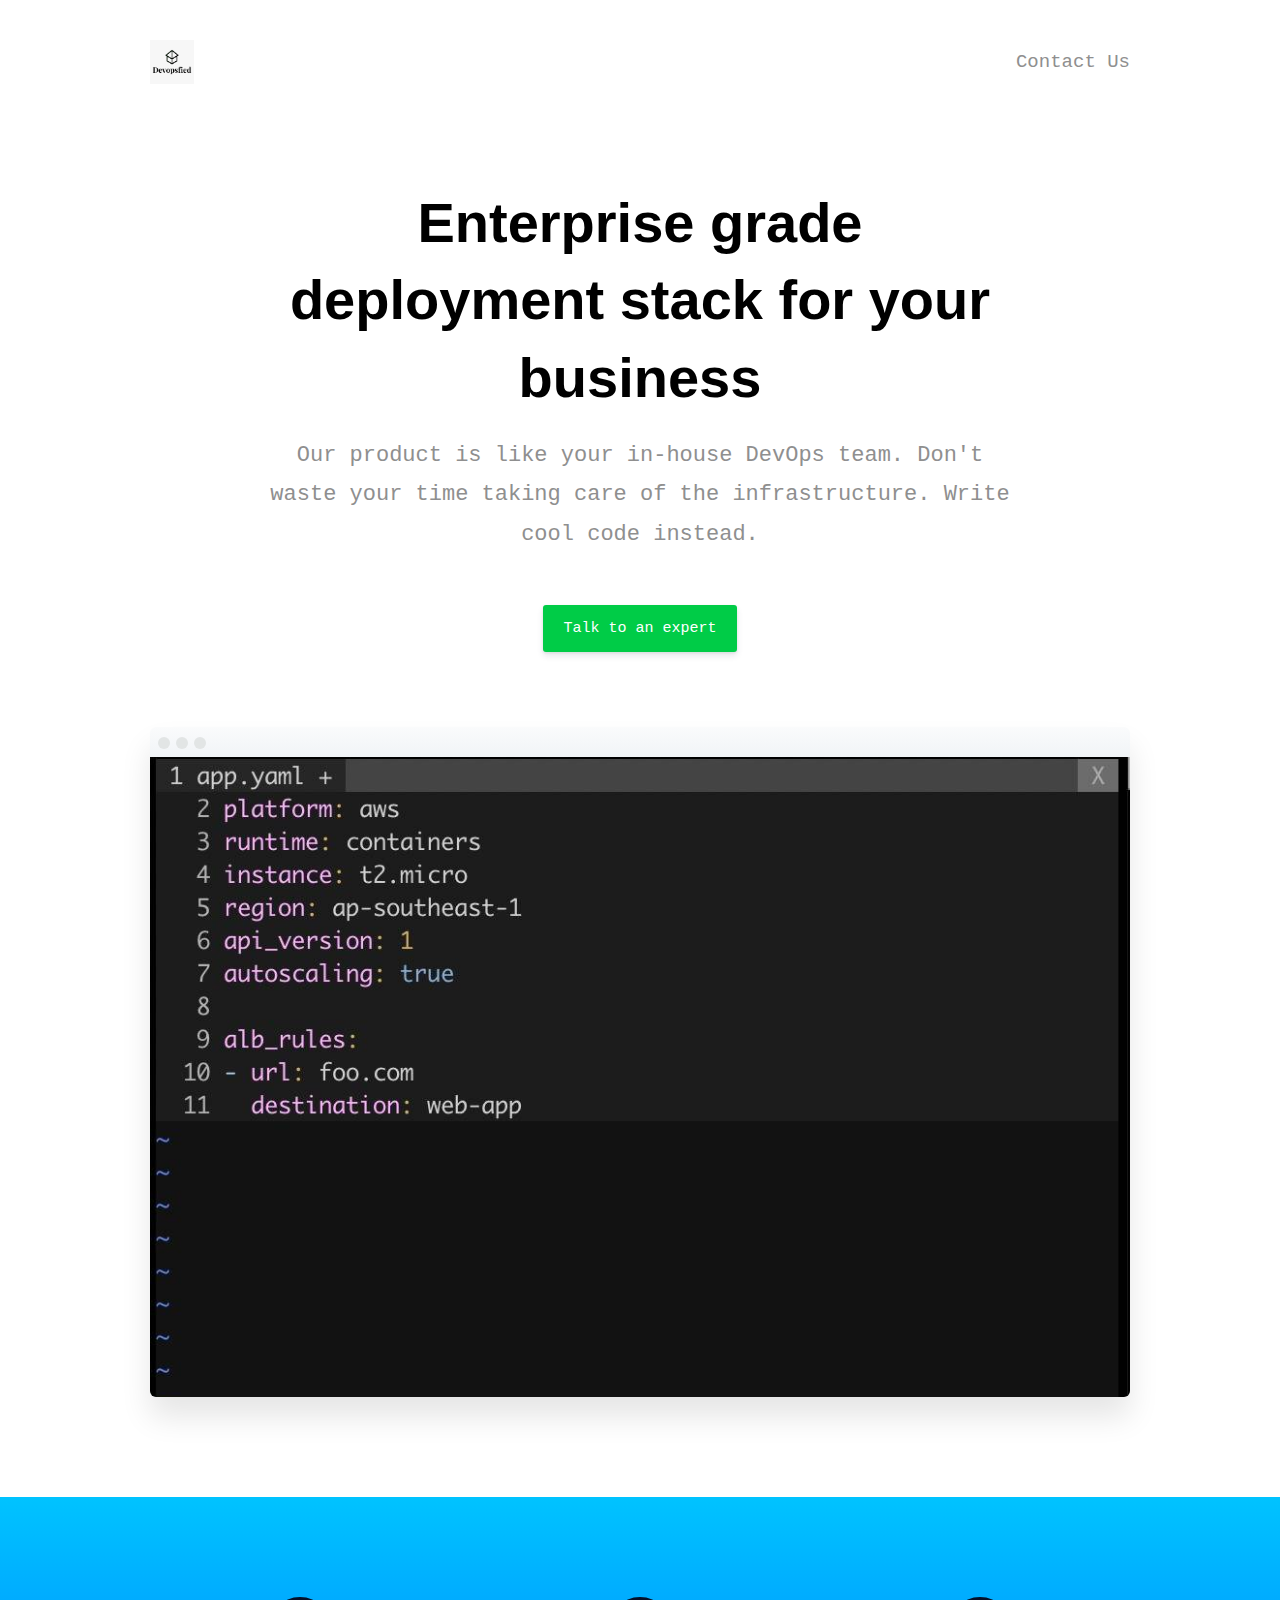
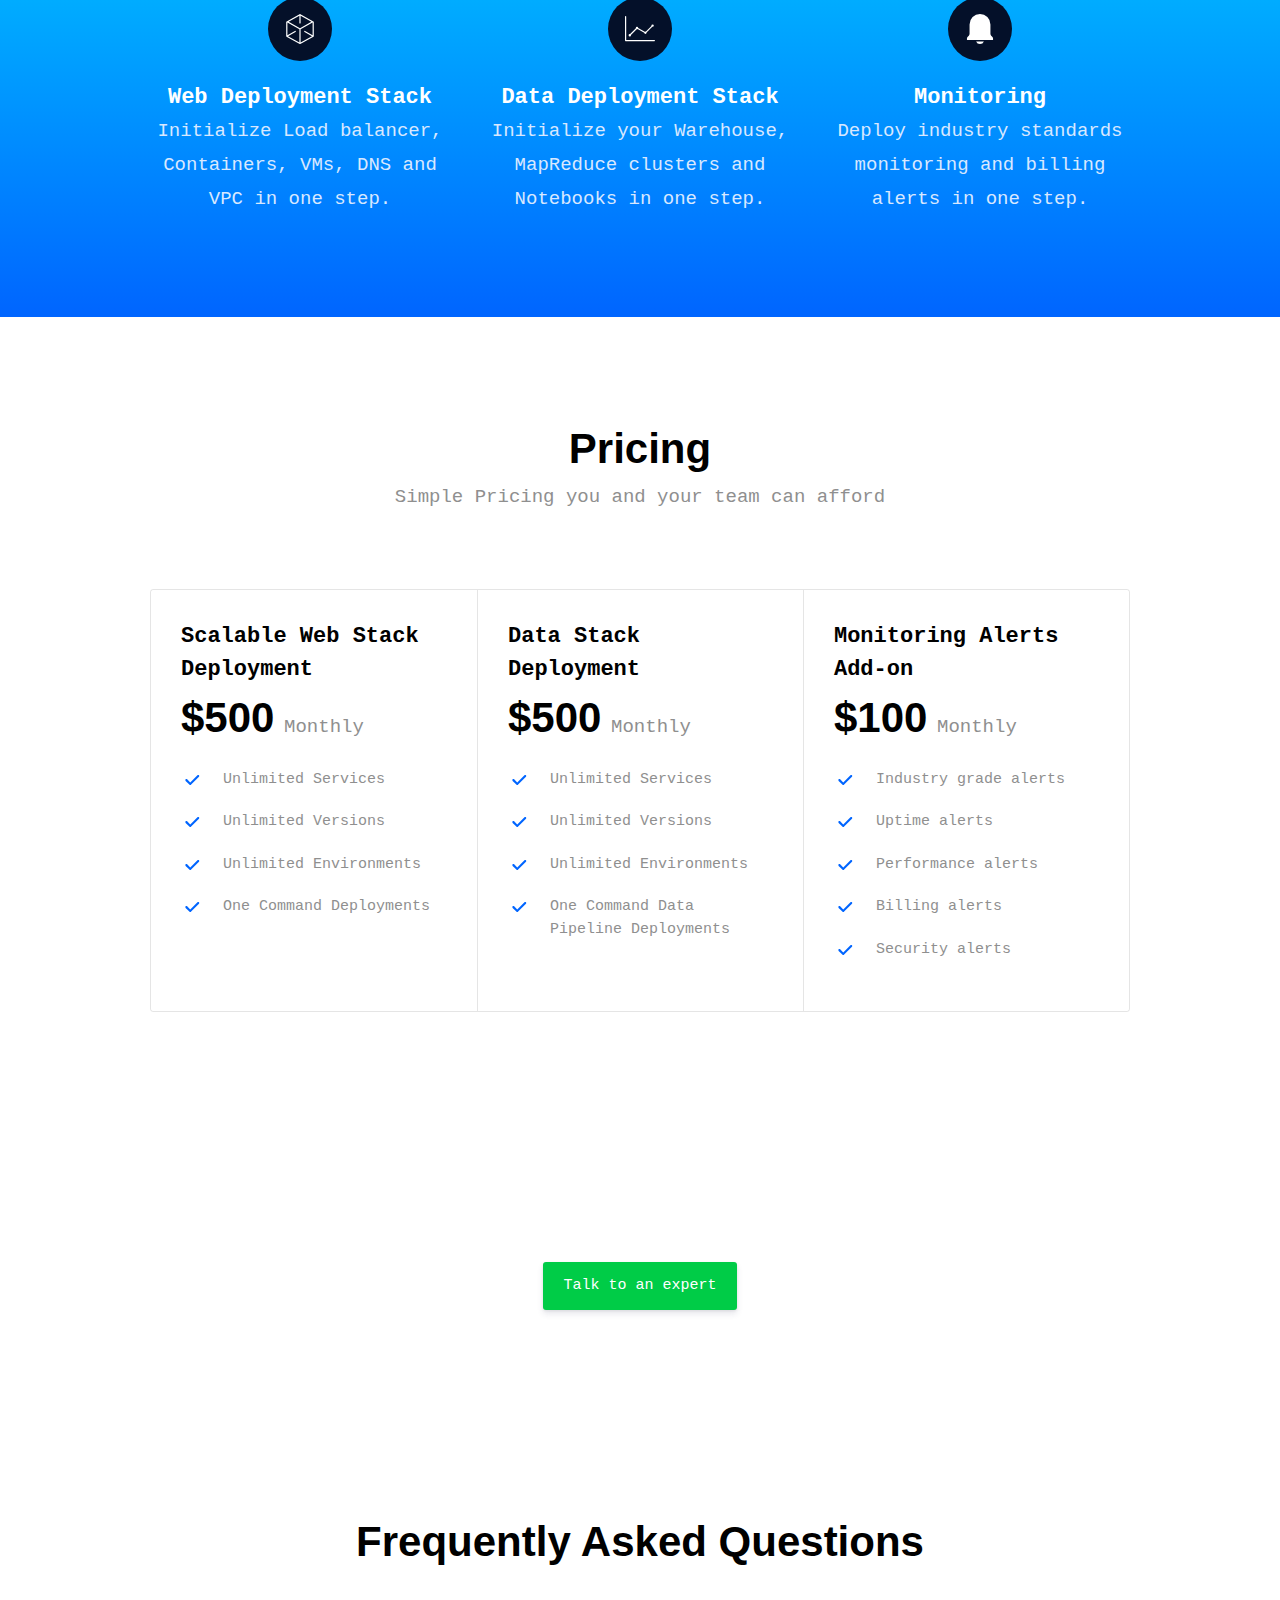
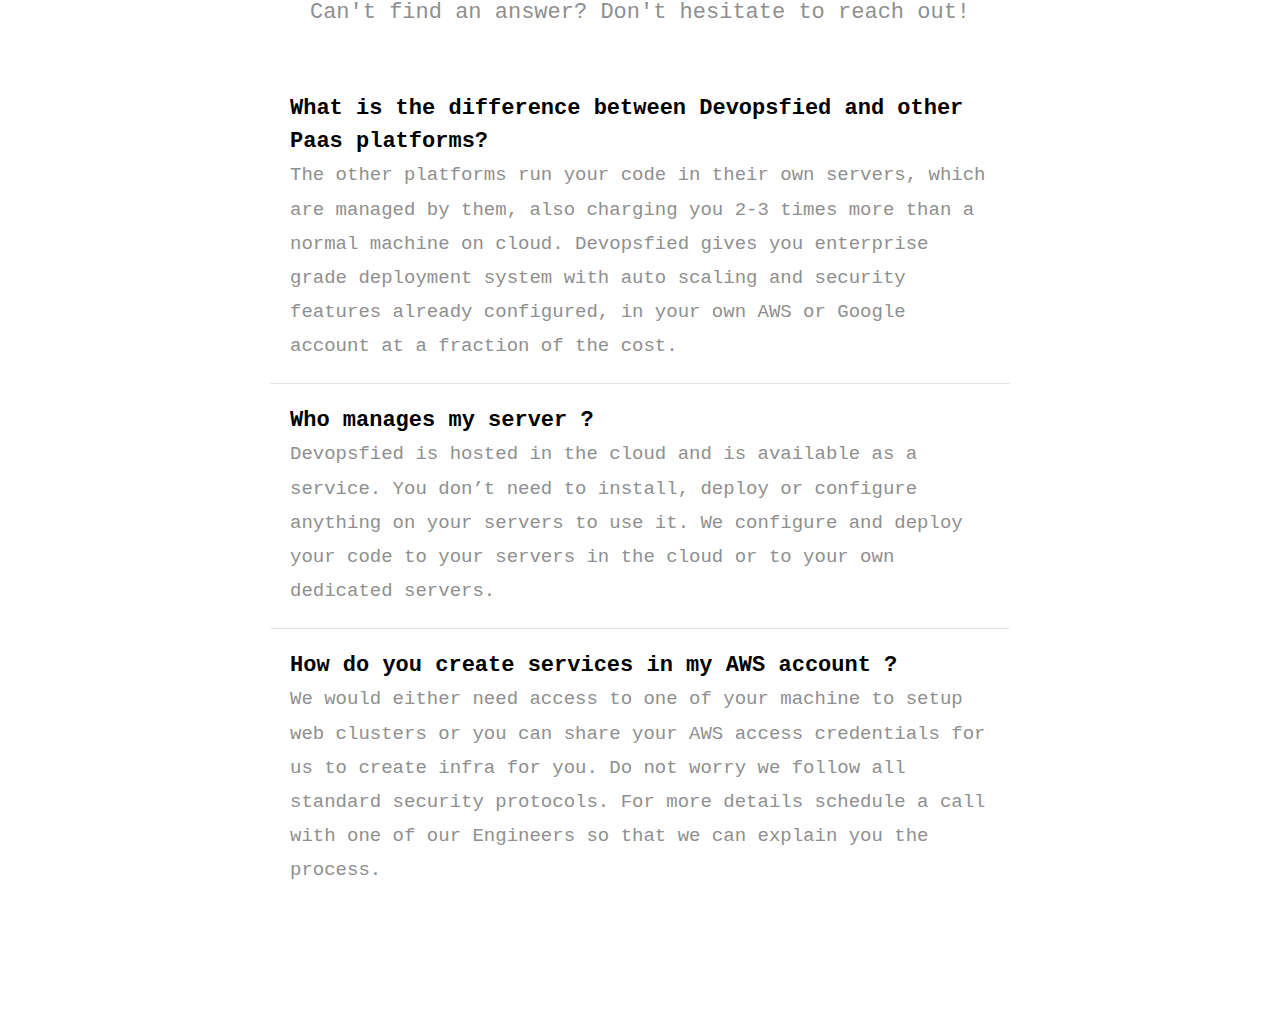
==== index.html @ 184dc643 "Change favicon and add ga" ====
<!DOCTYPE html>
<!-- saved from url=(0033)https://devopsfied.launchaco.com/ -->
<html><head>
  <script async src="https://www.googletagmanager.com/gtag/js?id=UA-168910702-1"></script>
  <script>
    window.dataLayer = window.dataLayer || [];
    function gtag(){dataLayer.push(arguments);}
    gtag('js', new Date());

    gtag('config', 'UA-168910702-1');
  </script>

    <meta http-equiv="Content-Type" content="text/html; charset=UTF-8">
    <title>Devopsfied</title>
    
    <meta name="viewport" content="width=device-width,initial-scale=1">
    <meta name="description" content="Enterprise grade deployment stack for your business">
    <meta property="og:image" content="">
    <link rel="shortcut icon" href="./Devopsfied_files/favicon.ico">
    <link href="./Devopsfied_files/css" rel="stylesheet">

    <link rel="stylesheet" href="./Devopsfied_files/AllTemplates.min.css">

    <style>
      .launchaco-promo {
        position: fixed;
        bottom: 20px;
        left: 20px;
        cursor: pointer;
        width: 0;
        height: 0;
        z-index: 999999;
      }

      .launchaco-promo__active {
        width: initial;
        height: initial;
      }

      .launchaco-promo-speechbubble {
        font-family: -apple-system, BlinkMacSystemFont, Roboto, "Open Sans", "Helvetica Neue", sans-serif;
        position: absolute;
        left: 50px;
        top: -11px;
        padding: 9px;
        color: white;
        border-radius: 3px;
        background: linear-gradient(#227ef7, #1290fc);
        font-size: 14px;
        font-weight: 600;
        width: 93px;
        box-sizing: border-box;
        opacity: 0;
        pointer-events: none;
        transition: opacity .15s ease-in-out;
      }

      .launchaco-promo__active:hover .launchaco-promo-speechbubble {
        opacity: 1;
      }

      .launchaco-promo svg {
        transition: all .3s ease-in-out;
        opacity: 0;
      }

      .launchaco-promo__active svg {
        opacity: 1;
      }

      .launchaco-promo-speechbubble:before {
        content: "";
        width: 10px;
        height: 10px;
        transform: rotate(45deg);
        left: -4px;
        bottom: 10px;
        border-radius: 3px;
        background: #1290fc;
        z-index: 2;
        position: absolute
      }

      .launchaco-promo__active .launchaco-promo-speechbubble__animate {
        animation: popinpopup 3s linear forwards 0.1s;
      }

      @keyframes popinpopup {
        0% {
          opacity: 0;
          transform: translate3d(0, 3px, 0)
        }

        7%,
        93% {
          opacity: 1;
          transform: translate3d(0, 0, 0)
        }

        100% {
          opacity: 0;
          transform: translate3d(0, -4px, 0)
        }
      }

      .launchaco-promo-animate:hover {
        opacity: 1 !important;
      }
    </style>


    <style>

    </style>
  </head>

  <body class="font-hacker" cz-shortcut-listen="true">
    <div class="blue-white">
      <!---->
      <header class="header">
        <div class="container-lrg">
          <div class="flex col-12 spread"><a class="logo launchaco-builder-hoverable logo"><img src="./Devopsfied_files/fc3183f0-4616-402c-bd71-ee96f2c0f4f8.png" alt="DevopsfiedCompany Logo"></a> <a href="https://devopsfied.typeform.com/to/fCP6W7" class="nav-link secondary-color mr0">Contact Us</a></div>
        </div>
      </header>
      <section class="section">
        <div class="container mb40">
          <div class="col-12 text-center">
            <h1 class="heading-lrg primary-color launchaco-builder-hoverable">Enterprise grade deployment stack for your business</h1>
            <h2 class="subheading secondary-color mt20 launchaco-builder-hoverable">Our product is like your in-house DevOps team. Don't waste your time taking care of the infrastructure. Write cool code instead.</h2>
            <div class="mt40"><a href="https://devopsfied.typeform.com/to/fCP6W7" target="_blank" class="button mobile-text-center mt10 launchaco-builder-hoverable mobile-text-center accent-bg primary-color"> <span> Talk to an expert </span></a></div>
          </div>
        </div>
        <div class="container-lrg">
          <div class="col-12">
            <div class="browser mt75 launchaco-builder-hoverable">
              <div class="mask"><img src="./Devopsfied_files/42d794f3-59f7-48b7-80f6-04bae253d105.png" alt="Screenshot of App in Browser" class="mask-img"></div>
            </div>
          </div>
        </div>
      </section>
    </div>
    <section id="feature-1" class="section blue-gradient" sitemeta="[object Object]" activepage="Landing">
      <div class="container-lrg flex">
        <div class="col-4 text-center flex flex-column center-horizontal"><i class="icon mobile-center-icon secondary-bg launchaco-builder-hoverable"><svg class="svg-fill" xmlns="http://www.w3.org/2000/svg" viewBox="0 0 25 25">
              <path d="M12.5 0L1 6.5v12a.5.5 0 0 0 .26.439l11 6a.5.5 0 0 0 .48 0l11-6A.5.5 0 0 0 24 18.5v-12zM12 23.658L2.526 18.49l6.222-3.556a.5.5 0 1 0-.496-.868L2 17.638V7.065l10 5.652zm.5-11.807L3.032 6.5 12 1.431V7.5a.5.5 0 0 0 1 0V1.431L21.968 6.5zM23 17.638l-6.252-3.572a.5.5 0 0 0-.496.868l6.223 3.556L13 23.658v-10.94l10-5.653z"></path>
            </svg></i>
          <h3 class="bold primary-color launchaco-builder-hoverable">Web Deployment Stack</h3>
          <p class="paragraph secondary-color launchaco-builder-hoverable">Initialize Load balancer, Containers, VMs, DNS and VPC in one step.</p>
        </div>
        <div class="col-4 text-center flex flex-column center-horizontal"><i class="icon mobile-center-icon secondary-bg launchaco-builder-hoverable"><svg class="svg-fill" viewBox="0 0 25 21" xmlns="http://www.w3.org/2000/svg">
              <path d="M25 20.5a.5.5 0 0 1-.5.5H.5a.5.5 0 0 1-.5-.5V.5a.5.5 0 1 1 1 0V20h23.5a.5.5 0 0 1 .5.5zM4 17a1 1 0 0 0 1-1 .963.963 0 0 0-.05-.244l4.807-4.805a.786.786 0 0 0 .731-.097l5.513 3.15A1 1 0 0 0 18 14a.961.961 0 0 0-.05-.243l4.806-4.806c.079.027.161.043.244.049a1 1 0 1 0-1-1 .963.963 0 0 0 .05.244l-4.807 4.805a.786.786 0 0 0-.731.097l-5.513-3.15A1 1 0 0 0 9 10a.961.961 0 0 0 .05.243L4.243 15.05A.958.958 0 0 0 4 15a1 1 0 0 0 0 2z"></path>
            </svg></i>
          <h3 class="bold primary-color launchaco-builder-hoverable">Data Deployment Stack</h3>
          <p class="paragraph secondary-color launchaco-builder-hoverable">Initialize your Warehouse, MapReduce clusters and Notebooks in one step.</p>
        </div>
        <div class="col-4 text-center flex flex-column center-horizontal"><i class="icon mobile-center-icon secondary-bg launchaco-builder-hoverable"><svg class="svg-fill" viewBox="0 0 20 23" xmlns="http://www.w3.org/2000/svg">
              <path d="M7 21h6a3.25 3.25 0 0 1-6 0zm12.56-3.44l-.974-.974A2 2 0 0 1 18 15.17V8A8 8 0 1 0 2 8v7.171a2 2 0 0 1-.586 1.415l-.975.975A1.5 1.5 0 0 0 0 18.62V20h20v-1.379a1.5 1.5 0 0 0-.44-1.06z"></path>
            </svg></i>
          <h3 class="bold primary-color launchaco-builder-hoverable">Monitoring</h3>
          <p class="paragraph secondary-color launchaco-builder-hoverable">Deploy industry standards monitoring and billing alerts in one step.</p>
        </div>
      </div>
      <!---->
    </section>
    <section id="pricing-2" class="section blue-white" sitemeta="[object Object]" activepage="Landing">
      <div class="container mb75 text-center">
        <div class="col-12">
          <h4 class="heading primary-color launchaco-builder-hoverable">Pricing</h4>
          <p class="paragraph secondary-color launchaco-builder-hoverable">Simple Pricing you and your team can afford</p>
        </div>
      </div>
      <div class="container-lrg">
        <div class="col-12">
          <div class="card flex mobile-flex-wrap">
            <div class="col-4 pad30 flex flex-column spread launchaco-builder-hoverable">
              <div class="mb20">
                <h4 class="bold primary-color">Scalable Web Stack Deployment</h4> <b class="heading primary-color">$500</b> <span class="paragraph secondary-color">Monthly</span>
                <ul class="mt20">
                  <li class="flex mb20"><svg width="22px" height="22px" viewBox="0 0 22 22" version="1.1" xmlns="http://www.w3.org/2000/svg" xmlns:xlink="http://www.w3.org/1999/xlink" class="svg-fill noshrink mr20">
                      <g transform="translate(4.000000, 5.000000)">
                        <path d="M5.24961475,8.39956394 L2.16512063,5.35475362 C1.74038521,4.93548271 1.05017933,4.9352057 0.624646383,5.35526395 C0.199019838,5.77541456 0.198881924,6.45614266 0.624129379,6.8759191 L4.35212111,10.555948 C4.38658274,10.6034965 4.42544251,10.6488955 4.46870038,10.6915969 C4.70907746,10.9288814 5.03375662,11.0320952 5.3475228,11.0013023 C5.59592563,10.9812599 5.83876209,10.8774981 6.02880771,10.6898975 C6.06831079,10.6509027 6.10414872,10.6096632 6.13632157,10.5665961 L13.9850992,2.81879759 C14.4107939,2.39857976 14.410861,1.71746456 13.985328,1.29740632 C13.5597015,0.8772557 12.8697673,0.877449143 12.444108,1.29763217 L5.24961475,8.39956394 Z"></path>
                      </g>
                    </svg> <span class="span secondary-color">Unlimited Services</span></li>
                  <li class="flex mb20"><svg width="22px" height="22px" viewBox="0 0 22 22" version="1.1" xmlns="http://www.w3.org/2000/svg" xmlns:xlink="http://www.w3.org/1999/xlink" class="svg-fill noshrink mr20">
                      <g transform="translate(4.000000, 5.000000)">
                        <path d="M5.24961475,8.39956394 L2.16512063,5.35475362 C1.74038521,4.93548271 1.05017933,4.9352057 0.624646383,5.35526395 C0.199019838,5.77541456 0.198881924,6.45614266 0.624129379,6.8759191 L4.35212111,10.555948 C4.38658274,10.6034965 4.42544251,10.6488955 4.46870038,10.6915969 C4.70907746,10.9288814 5.03375662,11.0320952 5.3475228,11.0013023 C5.59592563,10.9812599 5.83876209,10.8774981 6.02880771,10.6898975 C6.06831079,10.6509027 6.10414872,10.6096632 6.13632157,10.5665961 L13.9850992,2.81879759 C14.4107939,2.39857976 14.410861,1.71746456 13.985328,1.29740632 C13.5597015,0.8772557 12.8697673,0.877449143 12.444108,1.29763217 L5.24961475,8.39956394 Z"></path>
                      </g>
                    </svg> <span class="span secondary-color">Unlimited Versions</span></li>
                  <li class="flex mb20"><svg width="22px" height="22px" viewBox="0 0 22 22" version="1.1" xmlns="http://www.w3.org/2000/svg" xmlns:xlink="http://www.w3.org/1999/xlink" class="svg-fill noshrink mr20">
                      <g transform="translate(4.000000, 5.000000)">
                        <path d="M5.24961475,8.39956394 L2.16512063,5.35475362 C1.74038521,4.93548271 1.05017933,4.9352057 0.624646383,5.35526395 C0.199019838,5.77541456 0.198881924,6.45614266 0.624129379,6.8759191 L4.35212111,10.555948 C4.38658274,10.6034965 4.42544251,10.6488955 4.46870038,10.6915969 C4.70907746,10.9288814 5.03375662,11.0320952 5.3475228,11.0013023 C5.59592563,10.9812599 5.83876209,10.8774981 6.02880771,10.6898975 C6.06831079,10.6509027 6.10414872,10.6096632 6.13632157,10.5665961 L13.9850992,2.81879759 C14.4107939,2.39857976 14.410861,1.71746456 13.985328,1.29740632 C13.5597015,0.8772557 12.8697673,0.877449143 12.444108,1.29763217 L5.24961475,8.39956394 Z"></path>
                      </g>
                    </svg> <span class="span secondary-color">Unlimited Environments</span></li>
                  <li class="flex mb20"><svg width="22px" height="22px" viewBox="0 0 22 22" version="1.1" xmlns="http://www.w3.org/2000/svg" xmlns:xlink="http://www.w3.org/1999/xlink" class="svg-fill noshrink mr20">
                      <g transform="translate(4.000000, 5.000000)">
                        <path d="M5.24961475,8.39956394 L2.16512063,5.35475362 C1.74038521,4.93548271 1.05017933,4.9352057 0.624646383,5.35526395 C0.199019838,5.77541456 0.198881924,6.45614266 0.624129379,6.8759191 L4.35212111,10.555948 C4.38658274,10.6034965 4.42544251,10.6488955 4.46870038,10.6915969 C4.70907746,10.9288814 5.03375662,11.0320952 5.3475228,11.0013023 C5.59592563,10.9812599 5.83876209,10.8774981 6.02880771,10.6898975 C6.06831079,10.6509027 6.10414872,10.6096632 6.13632157,10.5665961 L13.9850992,2.81879759 C14.4107939,2.39857976 14.410861,1.71746456 13.985328,1.29740632 C13.5597015,0.8772557 12.8697673,0.877449143 12.444108,1.29763217 L5.24961475,8.39956394 Z"></path>
                      </g>
                    </svg> <span class="span secondary-color">One Command Deployments</span></li>
                </ul>
              </div>
              <!---->
            </div>
            <div class="col-4 pad30 flex flex-column spread launchaco-builder-hoverable">
              <div class="mb20">
                <h4 class="bold primary-color">Data Stack Deployment</h4> <b class="heading primary-color">$500</b> <span class="paragraph secondary-color">Monthly</span>
                <ul class="mt20">
                  <li class="flex mb20"><svg width="22px" height="22px" viewBox="0 0 22 22" version="1.1" xmlns="http://www.w3.org/2000/svg" xmlns:xlink="http://www.w3.org/1999/xlink" class="svg-fill noshrink mr20">
                      <g transform="translate(4.000000, 5.000000)">
                        <path d="M5.24961475,8.39956394 L2.16512063,5.35475362 C1.74038521,4.93548271 1.05017933,4.9352057 0.624646383,5.35526395 C0.199019838,5.77541456 0.198881924,6.45614266 0.624129379,6.8759191 L4.35212111,10.555948 C4.38658274,10.6034965 4.42544251,10.6488955 4.46870038,10.6915969 C4.70907746,10.9288814 5.03375662,11.0320952 5.3475228,11.0013023 C5.59592563,10.9812599 5.83876209,10.8774981 6.02880771,10.6898975 C6.06831079,10.6509027 6.10414872,10.6096632 6.13632157,10.5665961 L13.9850992,2.81879759 C14.4107939,2.39857976 14.410861,1.71746456 13.985328,1.29740632 C13.5597015,0.8772557 12.8697673,0.877449143 12.444108,1.29763217 L5.24961475,8.39956394 Z"></path>
                      </g>
                    </svg> <span class="span secondary-color">Unlimited Services</span></li>
                  <li class="flex mb20"><svg width="22px" height="22px" viewBox="0 0 22 22" version="1.1" xmlns="http://www.w3.org/2000/svg" xmlns:xlink="http://www.w3.org/1999/xlink" class="svg-fill noshrink mr20">
                      <g transform="translate(4.000000, 5.000000)">
                        <path d="M5.24961475,8.39956394 L2.16512063,5.35475362 C1.74038521,4.93548271 1.05017933,4.9352057 0.624646383,5.35526395 C0.199019838,5.77541456 0.198881924,6.45614266 0.624129379,6.8759191 L4.35212111,10.555948 C4.38658274,10.6034965 4.42544251,10.6488955 4.46870038,10.6915969 C4.70907746,10.9288814 5.03375662,11.0320952 5.3475228,11.0013023 C5.59592563,10.9812599 5.83876209,10.8774981 6.02880771,10.6898975 C6.06831079,10.6509027 6.10414872,10.6096632 6.13632157,10.5665961 L13.9850992,2.81879759 C14.4107939,2.39857976 14.410861,1.71746456 13.985328,1.29740632 C13.5597015,0.8772557 12.8697673,0.877449143 12.444108,1.29763217 L5.24961475,8.39956394 Z"></path>
                      </g>
                    </svg> <span class="span secondary-color">Unlimited Versions</span></li>
                  <li class="flex mb20"><svg width="22px" height="22px" viewBox="0 0 22 22" version="1.1" xmlns="http://www.w3.org/2000/svg" xmlns:xlink="http://www.w3.org/1999/xlink" class="svg-fill noshrink mr20">
                      <g transform="translate(4.000000, 5.000000)">
                        <path d="M5.24961475,8.39956394 L2.16512063,5.35475362 C1.74038521,4.93548271 1.05017933,4.9352057 0.624646383,5.35526395 C0.199019838,5.77541456 0.198881924,6.45614266 0.624129379,6.8759191 L4.35212111,10.555948 C4.38658274,10.6034965 4.42544251,10.6488955 4.46870038,10.6915969 C4.70907746,10.9288814 5.03375662,11.0320952 5.3475228,11.0013023 C5.59592563,10.9812599 5.83876209,10.8774981 6.02880771,10.6898975 C6.06831079,10.6509027 6.10414872,10.6096632 6.13632157,10.5665961 L13.9850992,2.81879759 C14.4107939,2.39857976 14.410861,1.71746456 13.985328,1.29740632 C13.5597015,0.8772557 12.8697673,0.877449143 12.444108,1.29763217 L5.24961475,8.39956394 Z"></path>
                      </g>
                    </svg> <span class="span secondary-color">Unlimited Environments</span></li>
                  <li class="flex mb20"><svg width="22px" height="22px" viewBox="0 0 22 22" version="1.1" xmlns="http://www.w3.org/2000/svg" xmlns:xlink="http://www.w3.org/1999/xlink" class="svg-fill noshrink mr20">
                      <g transform="translate(4.000000, 5.000000)">
                        <path d="M5.24961475,8.39956394 L2.16512063,5.35475362 C1.74038521,4.93548271 1.05017933,4.9352057 0.624646383,5.35526395 C0.199019838,5.77541456 0.198881924,6.45614266 0.624129379,6.8759191 L4.35212111,10.555948 C4.38658274,10.6034965 4.42544251,10.6488955 4.46870038,10.6915969 C4.70907746,10.9288814 5.03375662,11.0320952 5.3475228,11.0013023 C5.59592563,10.9812599 5.83876209,10.8774981 6.02880771,10.6898975 C6.06831079,10.6509027 6.10414872,10.6096632 6.13632157,10.5665961 L13.9850992,2.81879759 C14.4107939,2.39857976 14.410861,1.71746456 13.985328,1.29740632 C13.5597015,0.8772557 12.8697673,0.877449143 12.444108,1.29763217 L5.24961475,8.39956394 Z"></path>
                      </g>
                    </svg> <span class="span secondary-color">One Command Data Pipeline Deployments</span></li>
                </ul>
              </div>
              <!---->
            </div>
            <div class="col-4 pad30 flex flex-column spread launchaco-builder-hoverable">
              <div class="mb20">
                <h4 class="bold primary-color">Monitoring Alerts Add-on</h4> <b class="heading primary-color">$100</b> <span class="paragraph secondary-color">Monthly</span>
                <ul class="mt20">
                  <li class="flex mb20"><svg width="22px" height="22px" viewBox="0 0 22 22" version="1.1" xmlns="http://www.w3.org/2000/svg" xmlns:xlink="http://www.w3.org/1999/xlink" class="svg-fill noshrink mr20">
                      <g transform="translate(4.000000, 5.000000)">
                        <path d="M5.24961475,8.39956394 L2.16512063,5.35475362 C1.74038521,4.93548271 1.05017933,4.9352057 0.624646383,5.35526395 C0.199019838,5.77541456 0.198881924,6.45614266 0.624129379,6.8759191 L4.35212111,10.555948 C4.38658274,10.6034965 4.42544251,10.6488955 4.46870038,10.6915969 C4.70907746,10.9288814 5.03375662,11.0320952 5.3475228,11.0013023 C5.59592563,10.9812599 5.83876209,10.8774981 6.02880771,10.6898975 C6.06831079,10.6509027 6.10414872,10.6096632 6.13632157,10.5665961 L13.9850992,2.81879759 C14.4107939,2.39857976 14.410861,1.71746456 13.985328,1.29740632 C13.5597015,0.8772557 12.8697673,0.877449143 12.444108,1.29763217 L5.24961475,8.39956394 Z"></path>
                      </g>
                    </svg> <span class="span secondary-color">Industry grade alerts</span></li>
                  <li class="flex mb20"><svg width="22px" height="22px" viewBox="0 0 22 22" version="1.1" xmlns="http://www.w3.org/2000/svg" xmlns:xlink="http://www.w3.org/1999/xlink" class="svg-fill noshrink mr20">
                      <g transform="translate(4.000000, 5.000000)">
                        <path d="M5.24961475,8.39956394 L2.16512063,5.35475362 C1.74038521,4.93548271 1.05017933,4.9352057 0.624646383,5.35526395 C0.199019838,5.77541456 0.198881924,6.45614266 0.624129379,6.8759191 L4.35212111,10.555948 C4.38658274,10.6034965 4.42544251,10.6488955 4.46870038,10.6915969 C4.70907746,10.9288814 5.03375662,11.0320952 5.3475228,11.0013023 C5.59592563,10.9812599 5.83876209,10.8774981 6.02880771,10.6898975 C6.06831079,10.6509027 6.10414872,10.6096632 6.13632157,10.5665961 L13.9850992,2.81879759 C14.4107939,2.39857976 14.410861,1.71746456 13.985328,1.29740632 C13.5597015,0.8772557 12.8697673,0.877449143 12.444108,1.29763217 L5.24961475,8.39956394 Z"></path>
                      </g>
                    </svg> <span class="span secondary-color">Uptime alerts</span></li>
                  <li class="flex mb20"><svg width="22px" height="22px" viewBox="0 0 22 22" version="1.1" xmlns="http://www.w3.org/2000/svg" xmlns:xlink="http://www.w3.org/1999/xlink" class="svg-fill noshrink mr20">
                      <g transform="translate(4.000000, 5.000000)">
                        <path d="M5.24961475,8.39956394 L2.16512063,5.35475362 C1.74038521,4.93548271 1.05017933,4.9352057 0.624646383,5.35526395 C0.199019838,5.77541456 0.198881924,6.45614266 0.624129379,6.8759191 L4.35212111,10.555948 C4.38658274,10.6034965 4.42544251,10.6488955 4.46870038,10.6915969 C4.70907746,10.9288814 5.03375662,11.0320952 5.3475228,11.0013023 C5.59592563,10.9812599 5.83876209,10.8774981 6.02880771,10.6898975 C6.06831079,10.6509027 6.10414872,10.6096632 6.13632157,10.5665961 L13.9850992,2.81879759 C14.4107939,2.39857976 14.410861,1.71746456 13.985328,1.29740632 C13.5597015,0.8772557 12.8697673,0.877449143 12.444108,1.29763217 L5.24961475,8.39956394 Z"></path>
                      </g>
                    </svg> <span class="span secondary-color">Performance alerts</span></li>
                  <li class="flex mb20"><svg width="22px" height="22px" viewBox="0 0 22 22" version="1.1" xmlns="http://www.w3.org/2000/svg" xmlns:xlink="http://www.w3.org/1999/xlink" class="svg-fill noshrink mr20">
                      <g transform="translate(4.000000, 5.000000)">
                        <path d="M5.24961475,8.39956394 L2.16512063,5.35475362 C1.74038521,4.93548271 1.05017933,4.9352057 0.624646383,5.35526395 C0.199019838,5.77541456 0.198881924,6.45614266 0.624129379,6.8759191 L4.35212111,10.555948 C4.38658274,10.6034965 4.42544251,10.6488955 4.46870038,10.6915969 C4.70907746,10.9288814 5.03375662,11.0320952 5.3475228,11.0013023 C5.59592563,10.9812599 5.83876209,10.8774981 6.02880771,10.6898975 C6.06831079,10.6509027 6.10414872,10.6096632 6.13632157,10.5665961 L13.9850992,2.81879759 C14.4107939,2.39857976 14.410861,1.71746456 13.985328,1.29740632 C13.5597015,0.8772557 12.8697673,0.877449143 12.444108,1.29763217 L5.24961475,8.39956394 Z"></path>
                      </g>
                    </svg> <span class="span secondary-color">Billing alerts</span></li>
                  <li class="flex mb20"><svg width="22px" height="22px" viewBox="0 0 22 22" version="1.1" xmlns="http://www.w3.org/2000/svg" xmlns:xlink="http://www.w3.org/1999/xlink" class="svg-fill noshrink mr20">
                      <g transform="translate(4.000000, 5.000000)">
                        <path d="M5.24961475,8.39956394 L2.16512063,5.35475362 C1.74038521,4.93548271 1.05017933,4.9352057 0.624646383,5.35526395 C0.199019838,5.77541456 0.198881924,6.45614266 0.624129379,6.8759191 L4.35212111,10.555948 C4.38658274,10.6034965 4.42544251,10.6488955 4.46870038,10.6915969 C4.70907746,10.9288814 5.03375662,11.0320952 5.3475228,11.0013023 C5.59592563,10.9812599 5.83876209,10.8774981 6.02880771,10.6898975 C6.06831079,10.6509027 6.10414872,10.6096632 6.13632157,10.5665961 L13.9850992,2.81879759 C14.4107939,2.39857976 14.410861,1.71746456 13.985328,1.29740632 C13.5597015,0.8772557 12.8697673,0.877449143 12.444108,1.29763217 L5.24961475,8.39956394 Z"></path>
                      </g>
                    </svg> <span class="span secondary-color">Security alerts</span></li>
                </ul>
              </div>
              <!---->
            </div>
          </div>
        </div>
      </div>
    </section>
    <section id="cta-3" class="section blue-white" sitemeta="[object Object]" activepage="Landing">
      <!---->
      <div class="container text-center">
        <div class="col-12">
          <h4 class="heading-lrg primary-color launchaco-builder-hoverable"></h4>
          <div class="mt40"><a href="https://devopsfied.typeform.com/to/fCP6W7" target="_blank" class="button mobile-text-center mt10 launchaco-builder-hoverable mobile-text-center accent-bg primary-color"> <span> Talk to an expert </span></a></div>
        </div>
      </div>
    </section>
    <section id="faq-4" class="section blue-white" sitemeta="[object Object]" activepage="Landing">
      <div class="container">
        <div class="col-12 text-center">
          <h3 class="heading primary-color launchaco-builder-hoverable">
            Frequently Asked Questions
          </h3>
          <p class="subheading secondary-color mt20 launchaco-builder-hoverable">Can't find an answer? Don't hesitate to reach out!</p>
        </div>
      </div>
      <div class="container">
        <div class="col-12 mt40">
          <div class="faq pad20"><b class="bold primary-color launchaco-builder-hoverable">
              What is the difference between Devopsfied and other Paas platforms?
            </b>
            <p class="paragraph secondary-color launchaco-builder-hoverable">
              The other platforms run your code in their own servers, which are managed by them, also charging you 2-3 times more than a normal machine on cloud. Devopsfied gives you enterprise grade deployment system with auto scaling and security features already configured, in your own AWS or Google account at a fraction of the cost.
            </p>
          </div>
          <div class="faq pad20"><b class="bold primary-color launchaco-builder-hoverable">
              Who manages my server ?
            </b>
            <p class="paragraph secondary-color launchaco-builder-hoverable">
              Devopsfied is hosted in the cloud and is available as a service. You don’t need to install, deploy or configure anything on your servers to use it. We configure and deploy your code to your servers in the cloud or to your own dedicated servers.
            </p>
          </div>
          <div class="faq pad20"><b class="bold primary-color launchaco-builder-hoverable">
              How do you create services in my AWS account ?
            </b>
            <p class="paragraph secondary-color launchaco-builder-hoverable">
              We would either need access to one of your machine to setup web clusters or you can share your AWS access credentials for us to create infra for you. Do not worry we follow all standard security protocols. For more details schedule a call with one of our Engineers so that we can explain you the process.
            </p>
          </div>
        </div>
      </div>
    </section>

  

  <script>
    window.onscroll = function()
    {
      showAd()
    }

    function showAd()
    {
      var scrollBarPosition = window.pageYOffset | document.body.scrollTop;

      // At specifiv position do what you want
      if (scrollBarPosition > 300)
      {
        document.getElementById("visual-dreamer").className = "launchaco-promo launchaco-promo__active";
        window.onscroll = function() {};
      }
    }
  </script>

</body></html>
---- Devopsfied_files/AllTemplates.min.css ----
.font-elegant *{font-family:Montserrat,sans-serif}.font-elegant .bold,.font-elegant .heading,.font-elegant .heading-lrg,.font-elegant .heading-sml{font-family:Spectral,serif}.font-friendly *{font-family:Montserrat,sans-serif}.font-hacker *{font-family:'Roboto Mono',monospace}.font-hacker .heading,.font-hacker .heading-lrg,.font-hacker .heading-sml{font-family:Roboto,sans-serif}.font-modern *{font-family:Poppins,sans-serif}.font-modern .heading,.font-modern .heading-lrg,.font-modern .heading-sml{font-weight:300}.font-neutral *{font-family:-apple-system,BlinkMacSystemFont,"Segoe UI",Roboto,Helvetica,Arial,sans-serif,"Apple Color Emoji","Segoe UI Emoji","Segoe UI Symbol"}.font-serious *{font-family:Montserrat,sans-serif}.font-serious .bold,.font-serious .heading,.font-serious .heading-lrg,.font-serious .heading-sml{font-family:Eczar,serif}*,:after,:before{margin:0;padding:0;box-sizing:border-box;font-smoothing:antialiased;-webkit-font-smoothing:antialiased;text-rendering:optimizeLegibility}.header{padding-top:40px}.logo{font-size:calc(120% + 1vw);line-height:44px;font-weight:700}.nav-link{font-size:19px;line-height:44px;text-decoration:none;color:inherit;display:inline-block;margin:0 15px}.logo img{height:44px;display:inherit}.heading{font-size:42px;line-height:1.5}.heading-sml{font-size:36px;line-height:1.38;font-weight:700}.heading-lrg{font-size:56px;line-height:1.38}.subheading{font-size:22px;line-height:1.8;font-weight:400}.paragraph{font-size:19px;line-height:1.8;font-weight:400}a{color:inherit;text-decoration:none}.span{font-size:15px;line-height:1.5}.bold{font-size:22px;line-height:1.5}.text-center{text-align:center}img{max-width:100%}.col-1,.col-10,.col-11,.col-12,.col-2,.col-3,.col-4,.col-5,.col-6,.col-7,.col-8,.col-9{padding:0 20px}.col-1{flex-basis:8.333333%;max-width:8.333333%}.col-2{flex-basis:16.666667%;max-width:16.666667%}.col-3{flex-basis:25%;max-width:25%}.col-4{flex-basis:33.333333%;max-width:33.333333%}.col-5{flex-basis:41.666667%;max-width:41.666667%}.col-6{flex-basis:50%;max-width:50%}.col-7{flex-basis:58.333333%;max-width:58.333333%}.col-8{flex-basis:66.666667%;max-width:66.666667%}.col-9{flex-basis:75%;max-width:75%}.col-10{flex-basis:83.333333%;max-width:83.333333%}.col-11{flex-basis:91.666667%;max-width:91.666667%}.col-12{flex-basis:100%;max-width:100%}.flex{display:flex}.flex-column{flex-direction:column}.spread{justify-content:space-between}.center-horizontal{align-items:center}.center-vertical{justify-content:center}.start{justify-content:flex-start}.end{justify-content:flex-end}.noshrink{flex-shrink:0}.wrap{flex-flow:wrap}.container,.container-lrg,.container-sml{margin:auto;position:relative;width:100%}.container-lrg{max-width:1020px}.container{max-width:780px}.container-sml{max-width:470px}.section{padding:100px 0;overflow:hidden;position:relative}.button{display:inline-block;padding:15px 20px;border-radius:3px;font-size:15px;box-shadow:0 4px 6px rgba(50,50,93,.11),0 1px 3px rgba(0,0,0,.08);text-decoration:none;background:#fff;color:#000;white-space:nowrap;border:none;-webkit-appearance:none;cursor:pointer}.button__full{width:100%;margin:0;text-align:center}.no-max-width{max-width:initial!important}.button.accent-bg span,.white-color{color:#fff!important}.button span,.button svg{display:inline-block;vertical-align:middle}.button svg{height:18px;max-width:21px;margin-right:5px}.mask{overflow:hidden;position:relative;background:#fff}.mailchimp{border:15px solid #fff;border-radius:3px;position:relative;background:#fff;z-index:2;box-shadow:0 4px 6px rgba(50,50,93,.11),0 1px 3px rgba(0,0,0,.08);margin:auto}.mailchimp-input{font-size:15px;outline:0;border:none;width:100%;padding:15px}.fill-white{fill:#fff}.user-image{width:64px;height:64px;border-radius:50%;display:inline-block;background-position:center;background-size:cover}.socialicons{width:30px;height:30px;border-radius:50%;display:inline-block;position:relative}.socialicons:not(:last-of-type){margin-right:10px}.mb10:first-of-type,.mb10:not(:last-of-type){margin-bottom:10px}.mb20:first-of-type,.mb20:not(:last-of-type){margin-bottom:20px}.mb35:first-of-type,.mb35:not(:last-of-type){margin-bottom:35px}.mb40:first-of-type,.mb40:not(:last-of-type){margin-bottom:40px}.mb50:first-of-type,.mb50:not(:last-of-type){margin-bottom:50px}.mb75:first-of-type,.mb75:not(:last-of-type){margin-bottom:75px}.m0{margin:0}.mt10{margin-top:10px}.mt20{margin-top:20px}.mt30{margin-top:30px}.mt40{margin-top:40px}.mt50{margin-top:50px}.mt75{margin-top:75px}.mr0{margin-right:0}.mr10{margin-right:10px}.mr20{margin-right:20px}.pl0{padding-left:0}.pr0{padding-right:0}.pad10{padding:10px}.pad20{padding:20px}.pad30{padding:30px}@media screen and (max-width:820px){.container-lrg.flex,.container-sml.flex,.container.flex,.mobile-flex-wrap{flex-flow:wrap}.col-1,.col-10,.col-11,.col-2,.col-3,.col-4,.col-5,.col-6,.col-7,.col-8,.col-9{flex-basis:100%;max-width:100%;margin-bottom:20px}.mobile-col-6{flex-basis:50%;max-width:50%}.heading-sml{font-size:calc(110% + 2vw)}.heading{font-size:calc(107.5% + 3.7vw)}.heading-lrg{font-size:calc(105% + 5.3vw)}.section{padding:60px 0}.mobile-text-center{text-align:center}.mobile-center-icon{margin:0 auto 20px}.card>div:not(:first-of-type){border-top:1px solid rgba(0,0,0,.1);border-left:none}.mailchimp .button{width:100%}}@media screen and (max-width:460px){.button{max-width:280px;width:100%;margin-right:0!important}}.logo__white{color:#fff!important}.logo__black{color:#000!important}.button__black,.button__black.accent-bg span{color:#000!important}.button__black svg{fill:#000!important}.button__white,.button__white.accent-bg span{color:#fff!important}.button__white{fill:#fff!important}.email,.facebook,.github,.instagram,.linkedin,.medium,.twitter,.youtube{position:relative}.email:after,.facebook:after,.github:after,.instagram:after,.linkedin:after,.medium:after,.twitter:after,.youtube:after{content:"";position:absolute;width:100%;height:100%;display:block;background-position:center;background-size:16px auto;background-repeat:no-repeat;top:0;left:0}.twitter:after{background-image:url([data-uri])}.medium:after{background-image:url([data-uri])}.facebook:after{background-image:url([data-uri]);background-size:auto 16px}.github:after{background-image:url([data-uri])}.instagram:after{background-image:url([data-uri])}.linkedin:after{background-image:url([data-uri])}.youtube:after{background-image:url([data-uri])}.email:after{background-image:url([data-uri])}.grey{background:#f5f5f5}.blue-flat{background-color:#0065ff}.blue-flat .secondary-bg{background-color:#041029}.blue-flat .accent-bg{background-color:#00cc47}.blue-flat .primary-color{color:#fff}.blue-flat .secondary-color{color:#d8e8ff}.blue-flat .svg-fill{fill:#fff}.blue-gradient{background:linear-gradient(#00c3ff,#0065ff)}.blue-gradient .secondary-bg{background-color:#041029}.blue-gradient .accent-bg{background-color:#00cc47}.blue-gradient .primary-color{color:#fff}.blue-gradient .secondary-color{color:#d8e8ff}.blue-gradient .svg-fill{fill:#fff}.blue-accent{background-color:#00cc47}.blue-accent .secondary-bg{background-color:#041029}.blue-accent .accent-bg{background-color:#0065ff}.blue-accent .primary-color{color:#fff}.blue-accent .secondary-color{color:#dcf8e6}.blue-accent .svg-fill{fill:#fff}.blue-black{background-color:#041029}.blue-black .secondary-bg{background-color:#0065ff}.blue-black .accent-bg{background-color:#00cc47}.blue-black .primary-color{color:#fff}.blue-black .secondary-color{color:#dadbdf}.blue-black .svg-fill{fill:#fff}.blue-white{background-color:#fff}.blue-white .secondary-bg{background-color:#d8e8ff}.blue-white .accent-bg{background-color:#00cc47}.blue-white .primary-color{color:#000}.blue-white .secondary-color{color:#8f8f8f}.blue-white .svg-fill{fill:#0065ff}.purple-flat{background-color:#b061d0}.purple-flat .secondary-bg{background-color:#252780}.purple-flat .accent-bg{background-color:#422db1}.purple-flat .primary-color{color:#fff}.purple-flat .secondary-color{color:#f3e6f8}.purple-flat .svg-fill{fill:#fff}.purple-gradient{background:linear-gradient(#252780,#b061d0)}.purple-gradient .secondary-bg{background-color:#252780}.purple-gradient .accent-bg{background-color:#422db1}.purple-gradient .primary-color{color:#fff}.purple-gradient .secondary-color{color:#f3e6f8}.purple-gradient .svg-fill{fill:#fff}.purple-accent{background-color:#422db1}.purple-accent .secondary-bg{background-color:#252780}.purple-accent .accent-bg{background-color:#b061d0}.purple-accent .primary-color{color:#fff}.purple-accent .secondary-color{color:#eceaf7}.purple-accent .svg-fill{fill:#fff}.purple-black{background-color:#252780}.purple-black .secondary-bg{background-color:#b061d0}.purple-black .accent-bg{background-color:#422db1}.purple-black .primary-color{color:#fff}.purple-black .secondary-color{color:#e4e4ef}.purple-black .svg-fill{fill:#fff}.purple-white{background-color:#fff}.purple-white .secondary-bg{background-color:#f3e6f8}.purple-white .accent-bg{background-color:#422db1}.purple-white .primary-color{color:#000}.purple-white .secondary-color{color:#8f8f8f}.purple-white .svg-fill{fill:#b061d0}.coral-flat{background-color:#fe7a6d}.coral-flat .secondary-bg{background-color:#ff4c68}.coral-flat .accent-bg{background-color:#391718}.coral-flat .primary-color{color:#fff}.coral-flat .secondary-color{color:#ffeae7}.coral-flat .svg-fill{fill:#fff}.coral-gradient{background:linear-gradient(#fe985f,#fe7a6d)}.coral-gradient .secondary-bg{background-color:#ff4c68}.coral-gradient .accent-bg{background-color:#391718}.coral-gradient .primary-color{color:#fff}.coral-gradient .secondary-color{color:#ffeae7}.coral-gradient .svg-fill{fill:#fff}.coral-accent{background-color:#391718}.coral-accent .secondary-bg{background-color:#ff4c68}.coral-accent .accent-bg{background-color:#fe7a6d}.coral-accent .primary-color{color:#fff}.coral-accent .secondary-color{color:#ebe7e7}.coral-accent .svg-fill{fill:#fff}.coral-black{background-color:#ff4c68}.coral-black .secondary-bg{background-color:#fe7a6d}.coral-black .accent-bg{background-color:#391718}.coral-black .primary-color{color:#fff}.coral-black .secondary-color{color:#ffe5e9}.coral-black .svg-fill{fill:#fff}.coral-white{background-color:#fff}.coral-white .secondary-bg{background-color:#ffeae7}.coral-white .accent-bg{background-color:#391718}.coral-white .primary-color{color:#000}.coral-white .secondary-color{color:#8f8f8f}.coral-white .svg-fill{fill:#fe7a6d}.ocher-flat{background-color:#ccaa3f}.ocher-flat .secondary-bg{background-color:#957a3e}.ocher-flat .accent-bg{background-color:#1a0f2f}.ocher-flat .primary-color{color:#fff}.ocher-flat .secondary-color{color:#f7f1df}.ocher-flat .svg-fill{fill:#fff}.ocher-gradient{background:linear-gradient(#867039,#ccaa3f)}.ocher-gradient .secondary-bg{background-color:#957a3e}.ocher-gradient .accent-bg{background-color:#1a0f2f}.ocher-gradient .primary-color{color:#fff}.ocher-gradient .secondary-color{color:#f7f1df}.ocher-gradient .svg-fill{fill:#fff}.ocher-accent{background-color:#1a0f2f}.ocher-accent .secondary-bg{background-color:#957a3e}.ocher-accent .accent-bg{background-color:#ccaa3f}.ocher-accent .primary-color{color:#fff}.ocher-accent .secondary-color{color:#e8e7ea}.ocher-accent .svg-fill{fill:#fff}.ocher-black{background-color:#957a3e}.ocher-black .secondary-bg{background-color:#ccaa3f}.ocher-black .accent-bg{background-color:#1a0f2f}.ocher-black .primary-color{color:#fff}.ocher-black .secondary-color{color:#f0ece3}.ocher-black .svg-fill{fill:#fff}.ocher-white{background-color:#fff}.ocher-white .secondary-bg{background-color:#f7f1df}.ocher-white .accent-bg{background-color:#1a0f2f}.ocher-white .primary-color{color:#000}.ocher-white .secondary-color{color:#8f8f8f}.ocher-white .svg-fill{fill:#ccaa3f}.fuschia-flat{background-color:#bb3385}.fuschia-flat .secondary-bg{background-color:#4831b8}.fuschia-flat .accent-bg{background-color:#56afd5}.fuschia-flat .primary-color{color:#fff}.fuschia-flat .secondary-color{color:#f3dcea}.fuschia-flat .svg-fill{fill:#fff}.fuschia-gradient{background:linear-gradient(#f93268,#4731b9)}.fuschia-gradient .secondary-bg{background-color:#4831b8}.fuschia-gradient .accent-bg{background-color:#56afd5}.fuschia-gradient .primary-color{color:#fff}.fuschia-gradient .secondary-color{color:#f3dcea}.fuschia-gradient .svg-fill{fill:#fff}.fuschia-accent{background-color:#56afd5}.fuschia-accent .secondary-bg{background-color:#4831b8}.fuschia-accent .accent-bg{background-color:#bb3385}.fuschia-accent .primary-color{color:#fff}.fuschia-accent .secondary-color{color:#e4f2f8}.fuschia-accent .svg-fill{fill:#fff}.fuschia-black{background-color:#4831b8}.fuschia-black .secondary-bg{background-color:#bb3385}.fuschia-black .accent-bg{background-color:#56afd5}.fuschia-black .primary-color{color:#fff}.fuschia-black .secondary-color{color:#e7e4f6}.fuschia-black .svg-fill{fill:#fff}.fuschia-white{background-color:#fff}.fuschia-white .secondary-bg{background-color:#f3dcea}.fuschia-white .accent-bg{background-color:#56afd5}.fuschia-white .primary-color{color:#000}.fuschia-white .secondary-color{color:#8f8f8f}.fuschia-white .svg-fill{fill:#bb3385}.pink-flat{background-color:#e5548b}.pink-flat .secondary-bg{background-color:#994e83}.pink-flat .accent-bg{background-color:#5c5fbe}.pink-flat .primary-color{color:#fff}.pink-flat .secondary-color{color:#fbe6ee}.pink-flat .svg-fill{fill:#fff}.pink-gradient{background:linear-gradient(#fe7a6d,#e5548b)}.pink-gradient .secondary-bg{background-color:#994e83}.pink-gradient .accent-bg{background-color:#5c5fbe}.pink-gradient .primary-color{color:#fff}.pink-gradient .secondary-color{color:#fbe6ee}.pink-gradient .svg-fill{fill:#fff}.pink-accent{background-color:#5c5fbe}.pink-accent .secondary-bg{background-color:#994e83}.pink-accent .accent-bg{background-color:#e5548b}.pink-accent .primary-color{color:#fff}.pink-accent .secondary-color{color:#e7e8f6}.pink-accent .svg-fill{fill:#fff}.pink-black{background-color:#994e83}.pink-black .secondary-bg{background-color:#e5548b}.pink-black .accent-bg{background-color:#5c5fbe}.pink-black .primary-color{color:#fff}.pink-black .secondary-color{color:#eee2ea}.pink-black .svg-fill{fill:#fff}.pink-white{background-color:#fff}.pink-white .secondary-bg{background-color:#fbe6ee}.pink-white .accent-bg{background-color:#5c5fbe}.pink-white .primary-color{color:#000}.pink-white .secondary-color{color:#8f8f8f}.pink-white .svg-fill{fill:#e5548b}.gray-flat{background-color:#c4c8d4}.gray-flat .secondary-bg{background-color:#e7e8e9}.gray-flat .accent-bg{background-color:#443b55}.gray-flat .primary-color{color:#000}.gray-flat .secondary-color{color:#72747b}.gray-flat .svg-fill{fill:#fff}.gray-gradient{background:linear-gradient(#e7e8e9,#c4c8d4)}.gray-gradient .secondary-bg{background-color:#e7e8e9}.gray-gradient .accent-bg{background-color:#443b55}.gray-gradient .primary-color{color:#000}.gray-gradient .secondary-color{color:#72747b}.gray-gradient .svg-fill{fill:#fff}.gray-accent{background-color:#443b55}.gray-accent .secondary-bg{background-color:#b6bac7}.gray-accent .accent-bg{background-color:#c4c8d4}.gray-accent .primary-color{color:#fff}.gray-accent .secondary-color{color:#e8e7ea}.gray-accent .svg-fill{fill:#fff}.gray-black{background-color:#e7e8e9}.gray-black .secondary-bg{background-color:#c4c8d4}.gray-black .accent-bg{background-color:#443b55}.gray-black .primary-color{color:#000}.gray-black .secondary-color{color:#5b5d5d}.gray-black .svg-fill{fill:#5b5d5d}.gray-white{background-color:#fff}.gray-white .secondary-bg{background-color:#f8f9fa}.gray-white .accent-bg{background-color:#443b55}.gray-white .primary-color{color:#000}.gray-white .secondary-color{color:#8f8f8f}.gray-white .svg-fill{fill:#b6bac7}.brown-flat{background-color:#5b1200}.brown-flat .secondary-bg{background-color:#911c00}.brown-flat .accent-bg{background-color:#fe7040}.brown-flat .primary-color{color:#fff}.brown-flat .secondary-color{color:#e5dad7}.brown-flat .svg-fill{fill:#fff}.brown-gradient{background:linear-gradient(#911c00,#5b1200)}.brown-gradient .secondary-bg{background-color:#911c00}.brown-gradient .accent-bg{background-color:#fe7040}.brown-gradient .primary-color{color:#fff}.brown-gradient .secondary-color{color:#e5dad7}.brown-gradient .svg-fill{fill:#fff}.brown-accent{background-color:#fe7040}.brown-accent .secondary-bg{background-color:#911c00}.brown-accent .accent-bg{background-color:#5b1200}.brown-accent .primary-color{color:#fff}.brown-accent .secondary-color{color:#ffeae3}.brown-accent .svg-fill{fill:#fff}.brown-black{background-color:#911c00}.brown-black .secondary-bg{background-color:#5b1200}.brown-black .accent-bg{background-color:#fe7040}.brown-black .primary-color{color:#fff}.brown-black .secondary-color{color:#eedcd8}.brown-black .svg-fill{fill:#fff}.brown-white{background-color:#fff}.brown-white .secondary-bg{background-color:#e5dad7}.brown-white .accent-bg{background-color:#fe7040}.brown-white .primary-color{color:#000}.brown-white .secondary-color{color:#8f8f8f}.brown-white .svg-fill{fill:#5b1200}.black-flat{background-color:#000}.black-flat .secondary-bg{background-color:#27224f}.black-flat .accent-bg{background-color:#4736ca}.black-flat .primary-color{color:#fff}.black-flat .secondary-color{color:#e0ddf6}.black-flat .svg-fill{fill:#fff}.black-gradient{background:linear-gradient(#27224f,#000)}.black-gradient .secondary-bg{background-color:#27224f}.black-gradient .accent-bg{background-color:#4736ca}.black-gradient .primary-color{color:#fff}.black-gradient .secondary-color{color:#e0ddf6}.black-gradient .svg-fill{fill:#fff}.black-accent{background-color:#4736ca}.black-accent .secondary-bg{background-color:#27224f}.black-accent .accent-bg{background-color:#000}.black-accent .primary-color{color:#fff}.black-accent .secondary-color{color:#e9fefc}.black-accent .svg-fill{fill:#fff}.black-black{background-color:#27224f}.black-black .secondary-bg{background-color:#000}.black-black .accent-bg{background-color:#4736ca}.black-black .primary-color{color:#fff}.black-black .secondary-color{color:#f0f0f0}.black-black .svg-fill{fill:#fff}.black-white{background-color:#fff}.black-white .secondary-bg{background-color:#e0ddf6}.black-white .accent-bg{background-color:#4736ca}.black-white .primary-color{color:#000}.black-white .secondary-color{color:#8f8f8f}.black-white .svg-fill{fill:#4736ca}.yellow-flat{background-color:#f5ca0a}.yellow-flat .secondary-bg{background-color:#f5870a}.yellow-flat .accent-bg{background-color:#353740}.yellow-flat .primary-color{color:#fff}.yellow-flat .secondary-color{color:#fefae6}.yellow-flat .svg-fill{fill:#fff}.yellow-gradient{background:linear-gradient(#ffa600,#f5ca0a)}.yellow-gradient .secondary-bg{background-color:#f5870a}.yellow-gradient .accent-bg{background-color:#353740}.yellow-gradient .primary-color{color:#fff}.yellow-gradient .secondary-color{color:#fefae6}.yellow-gradient .svg-fill{fill:#fff}.yellow-accent{background-color:#353740}.yellow-accent .secondary-bg{background-color:#f5870a}.yellow-accent .accent-bg{background-color:#f5ca0a}.yellow-accent .primary-color{color:#fff}.yellow-accent .secondary-color{color:#eaebec}.yellow-accent .svg-fill{fill:#fff}.yellow-black{background-color:#f5870a}.yellow-black .secondary-bg{background-color:#f5ca0a}.yellow-black .accent-bg{background-color:#353740}.yellow-black .primary-color{color:#fff}.yellow-black .secondary-color{color:#fef3e6}.yellow-black .svg-fill{fill:#fff}.yellow-white{background-color:#fff}.yellow-white .secondary-bg{background-color:#fefae6}.yellow-white .accent-bg{background-color:#353740}.yellow-white .primary-color{color:#000}.yellow-white .secondary-color{color:#8f8f8f}.yellow-white .svg-fill{fill:#f5ca0a}.orange-flat{background-color:#f24a2a}.orange-flat .secondary-bg{background-color:#d44125}.orange-flat .accent-bg{background-color:#2050d3}.orange-flat .primary-color{color:#fff}.orange-flat .secondary-color{color:#fbdcda}.orange-flat .svg-fill{fill:#fff}.orange-gradient{background:linear-gradient(#d44125,#f24a2a)}.orange-gradient .secondary-bg{background-color:#d44125}.orange-gradient .accent-bg{background-color:#2050d3}.orange-gradient .primary-color{color:#fff}.orange-gradient .secondary-color{color:#fbdcda}.orange-gradient .svg-fill{fill:#fff}.orange-accent{background-color:#2050d3}.orange-accent .secondary-bg{background-color:#d44125}.orange-accent .accent-bg{background-color:#f24a2a}.orange-accent .primary-color{color:#fff}.orange-accent .secondary-color{color:#dfe6f9}.orange-accent .svg-fill{fill:#fff}.orange-black{background-color:#d44125}.orange-black .secondary-bg{background-color:#f24a2a}.orange-black .accent-bg{background-color:#2050d3}.orange-black .primary-color{color:#fff}.orange-black .secondary-color{color:#f6d6d0}.orange-black .svg-fill{fill:#fff}.orange-white{background-color:#fff}.orange-white .secondary-bg{background-color:#fbdcda}.orange-white .accent-bg{background-color:#2050d3}.orange-white .primary-color{color:#000}.orange-white .secondary-color{color:#8f8f8f}.orange-white .svg-fill{fill:#f24a2a}.sunset-flat{background-color:#faa64d}.sunset-flat .secondary-bg{background-color:#e45a6a}.sunset-flat .accent-bg{background-color:#333}.sunset-flat .primary-color{color:#fff}.sunset-flat .secondary-color{color:#fff2e5}.sunset-flat .svg-fill{fill:#fff}.sunset-gradient{background:linear-gradient(#e45a6a,#faa64d)}.sunset-gradient .secondary-bg{background-color:#e45a6a}.sunset-gradient .accent-bg{background-color:#333}.sunset-gradient .primary-color{color:#fff}.sunset-gradient .secondary-color{color:#fff2e5}.sunset-gradient .svg-fill{fill:#fff}.sunset-accent{background-color:#333}.sunset-accent .secondary-bg{background-color:#e45a6a}.sunset-accent .accent-bg{background-color:#faa64d}.sunset-accent .primary-color{color:#fff}.sunset-accent .secondary-color{color:#dcdcdc}.sunset-accent .svg-fill{fill:#fff}.sunset-black{background-color:#e45a6a}.sunset-black .secondary-bg{background-color:#faa64d}.sunset-black .accent-bg{background-color:#333}.sunset-black .primary-color{color:#fff}.sunset-black .secondary-color{color:#fae2e5}.sunset-black .svg-fill{fill:#fff}.sunset-white{background-color:#fff}.sunset-white .secondary-bg{background-color:#fff2e5}.sunset-white .accent-bg{background-color:#333}.sunset-white .primary-color{color:#000}.sunset-white .secondary-color{color:#8f8f8f}.sunset-white .svg-fill{fill:#faa64d}.red-flat{background-color:#e41e35}.red-flat .secondary-bg{background-color:#a5131c}.red-flat .accent-bg{background-color:#193031}.red-flat .primary-color{color:#fff}.red-flat .secondary-color{color:#fbdfe2}.red-flat .svg-fill{fill:#fff}.red-gradient{background:linear-gradient(#a5131c,#e41e35)}.red-gradient .secondary-bg{background-color:#a5131c}.red-gradient .accent-bg{background-color:#193031}.red-gradient .primary-color{color:#fff}.red-gradient .secondary-color{color:#fbdfe2}.red-gradient .svg-fill{fill:#fff}.red-accent{background-color:#193031}.red-accent .secondary-bg{background-color:#a5131c}.red-accent .accent-bg{background-color:#e41e35}.red-accent .primary-color{color:#fff}.red-accent .secondary-color{color:#e0e3e3}.red-accent .svg-fill{fill:#fff}.red-black{background-color:#a5131c}.red-black .secondary-bg{background-color:#e41e35}.red-black .accent-bg{background-color:#193031}.red-black .primary-color{color:#fff}.red-black .secondary-color{color:#f2dedf}.red-black .svg-fill{fill:#fff}.red-white{background-color:#fff}.red-white .secondary-bg{background-color:#fbdfe2}.red-white .accent-bg{background-color:#193031}.red-white .primary-color{color:#000}.red-white .secondary-color{color:#8f8f8f}.red-white .svg-fill{fill:#e41e35}.lightblue-flat{background-color:#01d8fd}.lightblue-flat .secondary-bg{background-color:#2898fb}.lightblue-flat .accent-bg{background-color:#297afb}.lightblue-flat .primary-color{color:#fff}.lightblue-flat .secondary-color{color:#d7f9ff}.lightblue-flat .svg-fill{fill:#fff}.lightblue-gradient{background:linear-gradient(#2898fb,#01d8fd)}.lightblue-gradient .secondary-bg{background-color:#2898fb}.lightblue-gradient .accent-bg{background-color:#297afb}.lightblue-gradient .primary-color{color:#fff}.lightblue-gradient .secondary-color{color:#d7f9ff}.lightblue-gradient .svg-fill{fill:#fff}.lightblue-accent{background-color:#297afb}.lightblue-accent .secondary-bg{background-color:#2898fb}.lightblue-accent .accent-bg{background-color:#01d8fd}.lightblue-accent .primary-color{color:#fff}.lightblue-accent .secondary-color{color:#d3e4fe}.lightblue-accent .svg-fill{fill:#fff}.lightblue-black{background-color:#2898fb}.lightblue-black .secondary-bg{background-color:#01d8fd}.lightblue-black .accent-bg{background-color:#297afb}.lightblue-black .primary-color{color:#fff}.lightblue-black .secondary-color{color:#dbeefe}.lightblue-black .svg-fill{fill:#fff}.lightblue-white{background-color:#fff}.lightblue-white .secondary-bg{background-color:#d7f9ff}.lightblue-white .accent-bg{background-color:#297afb}.lightblue-white .primary-color{color:#000}.lightblue-white .secondary-color{color:#8f8f8f}.lightblue-white .svg-fill{fill:#01d8fd}.olive-flat{background-color:#8fa887}.olive-flat .secondary-bg{background-color:#365135}.olive-flat .accent-bg{background-color:#423310}.olive-flat .primary-color{color:#fff}.olive-flat .secondary-color{color:#e8ede7}.olive-flat .svg-fill{fill:#fff}.olive-gradient{background:linear-gradient(#365135,#8fa887)}.olive-gradient .secondary-bg{background-color:#365135}.olive-gradient .accent-bg{background-color:#423310}.olive-gradient .primary-color{color:#fff}.olive-gradient .secondary-color{color:#e8ede7}.olive-gradient .svg-fill{fill:#fff}.olive-accent{background-color:#423310}.olive-accent .secondary-bg{background-color:#365135}.olive-accent .accent-bg{background-color:#8fa887}.olive-accent .primary-color{color:#fff}.olive-accent .secondary-color{color:#dedcd6}.olive-accent .svg-fill{fill:#fff}.olive-black{background-color:#365135}.olive-black .secondary-bg{background-color:#8fa887}.olive-black .accent-bg{background-color:#423310}.olive-black .primary-color{color:#fff}.olive-black .secondary-color{color:#dce1dc}.olive-black .svg-fill{fill:#fff}.olive-white{background-color:#fff}.olive-white .secondary-bg{background-color:#e8ede7}.olive-white .accent-bg{background-color:#423310}.olive-white .primary-color{color:#000}.olive-white .secondary-color{color:#8f8f8f}.olive-white .svg-fill{fill:#8fa887}.green-flat{background-color:#8bd746}.green-flat .secondary-bg{background-color:#33a07f}.green-flat .accent-bg{background-color:#267b70}.green-flat .primary-color{color:#fff}.green-flat .secondary-color{color:#ebf8de}.green-flat .svg-fill{fill:#fff}.green-gradient{background:linear-gradient(#33a07f,#8bd746)}.green-gradient .secondary-bg{background-color:#33a07f}.green-gradient .accent-bg{background-color:#267b70}.green-gradient .primary-color{color:#fff}.green-gradient .secondary-color{color:#ebf8de}.green-gradient .svg-fill{fill:#fff}.green-accent{background-color:#267b70}.green-accent .secondary-bg{background-color:#33a07f}.green-accent .accent-bg{background-color:#8bd746}.green-accent .primary-color{color:#fff}.green-accent .secondary-color{color:#dbe9e8}.green-accent .svg-fill{fill:#fff}.green-black{background-color:#33a07f}.green-black .secondary-bg{background-color:#8bd746}.green-black .accent-bg{background-color:#267b70}.green-black .primary-color{color:#fff}.green-black .secondary-color{color:#ddefe9}.green-black .svg-fill{fill:#fff}.green-white{background-color:#fff}.green-white .secondary-bg{background-color:#ebf8de}.green-white .accent-bg{background-color:#267b70}.green-white .primary-color{color:#000}.green-white .secondary-color{color:#8f8f8f}.green-white .svg-fill{fill:#8bd746}.turquoise-flat{background-color:#3ad2ad}.turquoise-flat .secondary-bg{background-color:#35bac1}.turquoise-flat .accent-bg{background-color:#353740}.turquoise-flat .primary-color{color:#fff}.turquoise-flat .secondary-color{color:#e4f8f3}.turquoise-flat .svg-fill{fill:#fff}.turquoise-gradient{background:linear-gradient(#35bac1,#3ad2ad)}.turquoise-gradient .secondary-bg{background-color:#35bac1}.turquoise-gradient .accent-bg{background-color:#353740}.turquoise-gradient .primary-color{color:#fff}.turquoise-gradient .secondary-color{color:#e4f8f3}.turquoise-gradient .svg-fill{fill:#fff}.turquoise-accent{background-color:#353740}.turquoise-accent .secondary-bg{background-color:#35bac1}.turquoise-accent .accent-bg{background-color:#3ad2ad}.turquoise-accent .primary-color{color:#fff}.turquoise-accent .secondary-color{color:#e8e8e9}.turquoise-accent .svg-fill{fill:#fff}.turquoise-black{background-color:#35bac1}.turquoise-black .secondary-bg{background-color:#3ad2ad}.turquoise-black .accent-bg{background-color:#353740}.turquoise-black .primary-color{color:#fff}.turquoise-black .secondary-color{color:#e6f6f7}.turquoise-black .svg-fill{fill:#fff}.turquoise-white{background-color:#fff}.turquoise-white .secondary-bg{background-color:#e4f8f3}.turquoise-white .accent-bg{background-color:#353740}.turquoise-white .primary-color{color:#000}.turquoise-white .secondary-color{color:#8f8f8f}.turquoise-white .svg-fill{fill:#3ad2ad}.avocado-flat{background-color:#3aafa2}.avocado-flat .secondary-bg{background-color:#1b7068}.avocado-flat .accent-bg{background-color:#353740}.avocado-flat .primary-color{color:#fff}.avocado-flat .secondary-color{color:#e4f4f2}.avocado-flat .svg-fill{fill:#fff}.avocado-gradient{background:linear-gradient(#1b7068,#3aafa2)}.avocado-gradient .secondary-bg{background-color:#1b7068}.avocado-gradient .accent-bg{background-color:#353740}.avocado-gradient .primary-color{color:#fff}.avocado-gradient .secondary-color{color:#e4f4f2}.avocado-gradient .svg-fill{fill:#fff}.avocado-accent{background-color:#353740}.avocado-accent .secondary-bg{background-color:#1b7068}.avocado-accent .accent-bg{background-color:#3aafa2}.avocado-accent .primary-color{color:#fff}.avocado-accent .secondary-color{color:#e1e1e2}.avocado-accent .svg-fill{fill:#fff}.avocado-black{background-color:#1b7068}.avocado-black .secondary-bg{background-color:#3aafa2}.avocado-black .accent-bg{background-color:#353740}.avocado-black .primary-color{color:#fff}.avocado-black .secondary-color{color:#ddeae9}.avocado-black .svg-fill{fill:#fff}.avocado-white{background-color:#fff}.avocado-white .secondary-bg{background-color:#e4f4f2}.avocado-white .accent-bg{background-color:#353740}.avocado-white .primary-color{color:#000}.avocado-white .secondary-color{color:#8f8f8f}.avocado-white .svg-fill{fill:#3aafa2}.beige-flat{background-color:#f2dec5}.beige-flat .secondary-bg{background-color:#e0c295}.beige-flat .accent-bg{background-color:#666663}.beige-flat .primary-color{color:#2d271e}.beige-flat .secondary-color{color:#756858}.beige-flat .svg-fill{fill:#fff}.beige-gradient{background:linear-gradient(#e0c295,#f2dec5)}.beige-gradient .secondary-bg{background-color:#e0c295}.beige-gradient .accent-bg{background-color:#666663}.beige-gradient .primary-color{color:#2d271e}.beige-gradient .secondary-color{color:#756858}.beige-gradient .svg-fill{fill:#fff}.beige-accent{background-color:#666663}.beige-accent .secondary-bg{background-color:#e0c295}.beige-accent .accent-bg{background-color:#f2dec5}.beige-accent .primary-color{color:#fff}.beige-accent .secondary-color{color:#efefef}.beige-accent .svg-fill{fill:#fff}.beige-black{background-color:#e0c295}.beige-black .secondary-bg{background-color:#f2dec5}.beige-black .accent-bg{background-color:#666663}.beige-black .primary-color{color:#2d271e}.beige-black .secondary-color{color:#6f604a}.beige-black .svg-fill{fill:#fff}.beige-white{background-color:#fff}.beige-white .secondary-bg{background-color:#fbf6ef}.beige-white .accent-bg{background-color:#666663}.beige-white .primary-color{color:#2d271e}.beige-white .secondary-color{color:#8f8f8f}.beige-white .svg-fill{fill:#e0c295}.peach-flat{background-color:#f7806e}.peach-flat .secondary-bg{background-color:#ffa067}.peach-flat .accent-bg{background-color:#143f6e}.peach-flat .primary-color{color:#fff}.peach-flat .secondary-color{color:#feeae7}.peach-flat .svg-fill{fill:#fff}.peach-gradient{background:linear-gradient(#ff465e,#f7806e)}.peach-gradient .secondary-bg{background-color:#ffa067}.peach-gradient .accent-bg{background-color:#143f6e}.peach-gradient .primary-color{color:#fff}.peach-gradient .secondary-color{color:#feeae7}.peach-gradient .svg-fill{fill:#fff}.peach-accent{background-color:#143f6e}.peach-accent .secondary-bg{background-color:#ffa067}.peach-accent .accent-bg{background-color:#f7806e}.peach-accent .primary-color{color:#fff}.peach-accent .secondary-color{color:#d1d9e2}.peach-accent .svg-fill{fill:#fff}.peach-black{background-color:#ffa067}.peach-black .secondary-bg{background-color:#f7806e}.peach-black .accent-bg{background-color:#143f6e}.peach-black .primary-color{color:#fff}.peach-black .secondary-color{color:#fff1e8}.peach-black .svg-fill{fill:#fff}.peach-white{background-color:#fff}.peach-white .secondary-bg{background-color:#feeae7}.peach-white .accent-bg{background-color:#143f6e}.peach-white .primary-color{color:#000}.peach-white .secondary-color{color:#8f8f8f}.peach-white .svg-fill{fill:#f7806e}.chateruse-flat{background-color:#bdd155}.chateruse-flat .secondary-bg{background-color:#6e7725}.chateruse-flat .accent-bg{background-color:#778629}.chateruse-flat .primary-color{color:#fff}.chateruse-flat .secondary-color{color:#f3f7df}.chateruse-flat .svg-fill{fill:#fff}.chateruse-gradient{background:linear-gradient(#99ab3b,#bdd155)}.chateruse-gradient .secondary-bg{background-color:#6e7725}.chateruse-gradient .accent-bg{background-color:#778629}.chateruse-gradient .primary-color{color:#fff}.chateruse-gradient .secondary-color{color:#f3f7df}.chateruse-gradient .svg-fill{fill:#fff}.chateruse-accent{background-color:#778629}.chateruse-accent .secondary-bg{background-color:#6e7725}.chateruse-accent .accent-bg{background-color:#bdd155}.chateruse-accent .primary-color{color:#fff}.chateruse-accent .secondary-color{color:#eaecdd}.chateruse-accent .svg-fill{fill:#fff}.chateruse-black{background-color:#6e7725}.chateruse-black .secondary-bg{background-color:#bdd155}.chateruse-black .accent-bg{background-color:#778629}.chateruse-black .primary-color{color:#fff}.chateruse-black .secondary-color{color:#eaebdf}.chateruse-black .svg-fill{fill:#fff}.chateruse-white{background-color:#fff}.chateruse-white .secondary-bg{background-color:#f3f7df}.chateruse-white .accent-bg{background-color:#778629}.chateruse-white .primary-color{color:#000}.chateruse-white .secondary-color{color:#8f8f8f}.chateruse-white .svg-fill{fill:#bdd155}.android{position:absolute;display:inline-block;background:linear-gradient(#111112,#0e0e0e);padding:52px 30px 51px 11px;border-radius:24px 42px 23px 45px;transform:rotateX(-45deg) rotateZ(45deg) translateX(0);box-shadow:8px 8px 21px 0 rgba(0,0,0,.26),inset -5px -5px 6px 0 rgba(0,0,0,.12156862745098039),inset -15px -15px 13px 0 #111112,inset -11px -11px 6px 3px rgba(255,255,255,.75);right:120px;bottom:-240px}.android:before{content:"";position:absolute;left:39px;top:26px;background:radial-gradient(farthest-corner at 5px 8px,#302f50 13%,#0f0d14 33%);box-shadow:0 0 0 3px #1b1b1c;width:12px;border-radius:50%;height:12px}.android:after{content:"";height:6px;width:100px;left:calc(50% - 50px);top:15px;border-radius:8px;position:absolute;background:#2e2a2a;box-shadow:inset 0 2px 1px 1px #1b1b1b}.android .mask{width:260px;min-height:420px;max-height:500px;border-radius:10px}@media screen and (max-width:820px){.android{position:relative;bottom:initial;right:initial;transform:none;border-radius:30px;margin:50px auto 0;box-shadow:inset 0 2px 2px 0 rgba(255,255,255,.19),inset 0 0 2px 1px #4f4f4f,inset 0 0 1px 3px #1e1e1e,inset 0 0 1px 5px #333,inset 0 3px 0 6px #000,inset 0 -3px 3px 4px #000,inset 0 5px 3px 5px rgba(255,255,255,.2),inset 0 -14px 7px 5px #171717;padding:52px 10px 50px 10px}}.android2 .mask{border-radius:10px;border:1px solid #000;width:250px;min-height:420px;max-height:540px}.android2{position:relative;display:inline-block;background:linear-gradient(#111112,#0e0e0e);z-index:2;padding:55px 13px 45px 13px;border-radius:30px;transform:rotate(6deg);box-shadow:inset 0 2px 2px 0 rgba(255,255,255,.19),inset 0 0 2px 1px #4f4f4f,inset 0 0 1px 3px #1e1e1e,inset 0 0 1px 5px #333,inset 0 3px 0 6px #000,inset 0 -3px 3px 4px #000,inset -4px 0 4px 6px rgba(255,255,255,.3),inset 4px 0 4px 6px rgba(255,255,255,.3),inset 0 -14px 7px 5px #171717,2px 2px 4px 0 rgba(0,0,0,.1),12px 12px 24px 0 rgba(0,0,0,.1)}.android2:before{content:"";position:absolute;left:39px;top:22px;background:radial-gradient(farthest-corner at 4px 7px,#292843 13%,#0f0d14 27%);box-shadow:0 0 0 3px #1b1b1c;width:10px;border-radius:50%;height:10px}.android2:after{content:"";height:5px;width:100px;left:calc(50% - 50px);top:15px;border-radius:8px;position:absolute;background:#2e2a2a;box-shadow:inset 0 2px 1px 1px #1b1b1b}@media screen and (max-width:820px){.android2{position:relative;bottom:initial;right:initial;transform:none;border-radius:30px;margin:50px auto 0;box-shadow:inset 0 2px 2px 0 rgba(255,255,255,.19),inset 0 0 2px 1px #4f4f4f,inset 0 0 1px 3px #1e1e1e,inset 0 0 1px 5px #333,inset 0 3px 0 6px #000,inset 0 -3px 3px 4px #000,inset 0 5px 3px 5px rgba(255,255,255,.2),inset 0 -14px 7px 5px #171717;padding:52px 10px 50px 10px}}.bg{position:absolute;left:0;top:0;width:100%;height:100%}.bg-image{width:100%;height:100%;background-size:cover;background-position:center;mix-blend-mode:multiply;filter:grayscale(100%) contrast(1)}.bg-author{position:absolute;bottom:10px;left:10px;cursor:pointer;z-index:2}.background,.background-white{position:relative}.background-white .bg-image{filter:initial}.background-white .primary-color,.background-white .secondary-color{color:#fff;text-shadow:0 2px 0 rgba(0,0,0,.1)}.browser{border-radius:6px;background-size:60px;overflow:hidden;width:100%;z-index:2;background-size:auto 30px;box-shadow:0 20px 30px 0 rgba(0,0,0,.1);position:relative}.browser .mask{max-height:640px}.browser:before{content:"";height:30px;line-height:30px;display:block;width:100%;position:relative;background:linear-gradient(-180deg,#fafbfc 0,#f1f4f7 100%)}.browser:after{content:"";width:12px;height:12px;background:#e2e5e5;position:absolute;border-radius:50%;top:10px;left:8px;box-shadow:18px 0 0 #e2e5e5,36px 0 0 #e2e5e5}.browserphone{position:relative;margin-top:80px}.browserphone-iphone .mask{width:210px;min-height:310px;max-height:400px}.browserphone-iphone{z-index:2;position:absolute;display:inline-block;bottom:0;right:0;background:linear-gradient(#f4f4f4,#f2f2f2);box-shadow:inset 0 0 1px 1px #dbdcdd,inset 0 0 1px 4px #efefef,inset 0 0 0 5px #fff,inset 0 0 0 6.5px #edf1f2,inset 5px 0 7px 5px #fff,inset -5px 0 7px 5px #fff;border-radius:35px;padding:50px 15px 60px}.browserphone-iphone:before{content:"";width:52px;height:7px;border-radius:10px;position:absolute;box-shadow:inset 0 4px 3px 0 #e6e6e6,inset 0 0 0 2px #ececec;top:25px;left:calc(50% - 26px)}.browserphone-iphone:after{content:"";width:38px;height:38px;border-radius:50%;position:absolute;box-shadow:inset 0 -2px .2px 0 #d5d5d5,inset 0 0 0 2.5px #e8e8e8;bottom:14px;left:calc(50% - 19px)}.browserphone-browser{border-radius:6px;background-size:60px;box-shadow:0 10px 20px rgba(40,39,66,.06);overflow:hidden;width:900px;z-index:2;background-size:auto 30px;position:relative;box-shadow:0 15px 19px 6px rgba(0,0,0,.05)}.browserphone-browser .mask{min-height:490px;max-height:580px}.browserphone-browser:before{content:"";height:30px;line-height:30px;display:block;width:100%;position:relative;background:linear-gradient(-180deg,#fafbfc 0,#f1f4f7 100%)}.browserphone-browser:after{content:"";width:12px;height:12px;background:#e2e5e5;position:absolute;border-radius:50%;top:10px;left:8px;box-shadow:18px 0 0 #e2e5e5,36px 0 0 #e2e5e5}@media screen and (max-width:820px){.browserphone-browser{margin-left:100px}.browserphone-iphone{right:initial}}.codeblock{box-shadow:0 8px 24px 0 rgba(0,0,0,.1);border-radius:6px;position:relative;max-width:calc(100vw - 40px)}.codeblock:before{content:"";height:30px;display:block;width:100%;position:relative;background:#fff;border-radius:6px 6px 0 0}.codeblock::after{content:"";width:12px;height:12px;position:absolute;border-radius:50%;top:10px;left:8px;background:rgba(0,0,0,.07);box-shadow:18px 0 0 rgba(0,0,0,.07),36px 0 0 rgba(0,0,0,.07)}.hljs *{font-family:SFMono-Regular,Consolas,"Liberation Mono",Menlo,Courier,monospace;font-size:14px!important;line-height:1.4;font-weight:400}td.hljs-ln-numbers{user-select:none;text-align:right;color:#333;opacity:.33;vertical-align:top;padding-right:15px}.hljs-ln{border-collapse:collapse}.hljs-ln-line{text-align:left;white-space:pre}.hljs-ln-n:before{content:attr(data-line-number);font-family:SFMono-Regular,Consolas,"Liberation Mono",Menlo,Courier,monospace}td.hljs-ln-code{padding-left:10px}.hljs{padding:30px;display:block;overflow-x:auto;background:#fff;color:#333;overflow:auto;width:100%;border-radius:0 0 6px 6px;min-height:400px;-webkit-overflow-scrolling:touch}.hljs-comment,.hljs-quote{color:#6a737d}.hljs-keyword,.hljs-selector-tag,.hljs-subst{color:#2fb651}.hljs-literal,.hljs-number,.hljs-tag .hljs-attr,.hljs-template-variable,.hljs-variable{color:#0e9fda}.hljs-doctag,.hljs-string{color:#ff8d29}.hljs-section,.hljs-selector-id,.hljs-title{color:#dd2e03}.hljs-class .hljs-title,.hljs-type{color:#458}.hljs-attribute,.hljs-name,.hljs-tag{color:navy}.hljs-link,.hljs-regexp{color:#009926}.hljs-bullet,.hljs-symbol{color:#990073}.hljs-built_in,.hljs-builtin-name{color:#0086b3}.hljs-meta{color:#999}.hljs-deletion{background:#fdd}.hljs-addition{background:#dfd}.hljs-emphasis{font-style:italic}@media screen and (max-width:820px){.hljs{padding:20px;min-height:inherit;max-height:600px}td.hljs-ln-numbers{display:none}.hljs *{font-size:11px!important}}.computer .mask{box-shadow:0 0 3px 1px rgba(0,0,0,.1);max-width:770px;max-height:520px}.computer{display:inline-block;background:linear-gradient(#000 0,#000 95.5%,#2c2b2d 95.5%);border-radius:30px;position:relative;margin:75px auto 20px;border:3px solid #b1b2b5;box-shadow:-1px 1px 4px 0 rgba(0,0,0,.1),-8px 8px 24px 0 rgba(0,0,0,.1);padding:30px 20px}.computer:after{content:"";position:absolute;height:20px;left:-10%;bottom:-14px;width:120%;transform-origin:0 0 0;border-radius:0 0 100% 100%;box-shadow:inset 0 18px 8px 0 #686a6e}.computer-bottom{content:"";height:15px;background:linear-gradient(to right,#27282b 0,#a5a6aa 1.5%,#3f4044 3%,#8c8d91 10%,#8c8d91 90%,#3f4044 97%,#a5a6aa 98.5%,#27282b 100%);position:absolute;width:120%;left:-10%;bottom:-3px;z-index:2}.computer-bottom:before{content:"";position:absolute;width:15%;left:calc(50% - 7.5%);box-shadow:inset 0 -9px 10px #0000003d,inset 10px 0 10px #0000003d,inset -10px 0 10px #0000003d;border-radius:0 0 10px 10px;height:10px;top:0}.computer .mask{border-radius:2px}.computer .mask:after{background-size:11%}@media screen and (max-width:820px){.computer{padding:15px 10px 15px 10px;border-radius:10px;border:2px solid #cacccf;margin:50px auto 20px}.computer:before{bottom:2px;height:5px}.computer:after{height:7px;bottom:-5px}}.computerphone{margin-top:75px;position:relative}.computerphone-computer .mask{box-shadow:0 0 3px 1px rgba(0,0,0,.1)}.computerphone-computer{display:inline-block;background:linear-gradient(#000 0,#000 95.5%,#2c2b2d 95.5%);border-radius:30px;position:relative;border:3px solid #b1b2b5;box-shadow:-1px 1px 4px 0 rgba(0,0,0,.1),-8px 8px 24px 0 rgba(0,0,0,.1);padding:30px 20px;width:850px}.computerphone-computer:after{content:"";position:absolute;height:21px;left:-10%;bottom:-14px;width:120%;transform-origin:0 0 0;background:#6a686d;box-shadow:inset 0 -3px 8px 1px #373638;border-radius:0 0 100% 100%}.computerphone-computer-bottom{content:"";height:7px;background:linear-gradient(to right,#49474a 0,#dbdbdd 1.5%,#d1d1d5 3%,#c7c7cb 10%,#c7c7cb 90%,#d1d1d5 97%,#dbdbdd 98.5%,#27282b 100%);position:absolute;width:120%;left:-10%;bottom:0;z-index:2}.computerphone-computer-bottom:before{content:"";position:absolute;width:20%;left:calc(50% - 10%);box-shadow:inset 5px 0 6px 0 #0000003d,inset -5px 0 6px 0 #0000003d;height:7px;top:0}.computerphone-computer .mask{min-height:450px;max-height:580px}.computerphone-iphone .mask{width:210px;min-height:310px;max-height:400px}.computerphone-iphone{z-index:2;position:absolute;display:inline-block;bottom:-20px;right:0;background:#010101;box-shadow:inset 0 0 .5px 1px #6e6c72,inset 0 0 1px 2px #4d4d50,inset 0 0 0 3.5px #747479,inset -2px 0 0 3.5px #18181a,inset 2px 0 0 3.5px #18181a,inset 0 2px 10px 10px rgba(255,255,255,.28);border-radius:35px;padding:50px 15px 60px}.computerphone-iphone:before{content:"";width:50px;height:7px;border-radius:10px;position:absolute;box-shadow:inset 0 4px 3px 0 #18181a,inset 0 0 0 2px #373638;top:25px;left:calc(50% - 25px)}.computerphone-iphone:after{content:"";width:38px;height:38px;border-radius:50%;position:absolute;box-shadow:inset 0 -2px .2px 0 #4b4a4d,inset 0 0 0 2.5px #2d2d2d;bottom:14px;left:calc(50% - 19px);opacity:.6}@media screen and (max-width:820px){.computerphone{margin-top:50px}.computerphone-computer{margin-left:100px}.computerphone-iphone{right:initial}}.ipadiphone{position:relative}.ipadiphone-ipad .mask{min-width:720px;max-width:990px;height:520px}.ipadiphone-ipad{border-radius:35px;overflow:hidden;padding:15px 70px;background:linear-gradient(#f4f4f4,#f2f2f2);box-shadow:inset -7px 0 .4px -7px #e5e5e5,inset 7px 0 .4px -7px #eaeaea,inset 0 4px 1px -3px #ddd,inset 0 -5px 1px -4px #8a8a8a,inset 0 0 0 2px #fff,inset 0 0 0 3px rgba(0,0,0,.08),inset 1px 0 0 4px #fff,inset -1px 0 0 4px #fff,inset 2px 0 .2px 5px rgba(0,0,0,.05),inset -2px 0 .2px 5px rgba(0,0,0,.05),inset 12px 0 .2px -1px #fff,inset -12px 0 .2px -1px #fff;display:inline-block;position:relative;left:70px}.ipadiphone-iphone .mask{width:210px;min-height:310px;max-height:400px}.ipadiphone-iphone{z-index:99;position:absolute;display:inline-block;bottom:-20px;background:linear-gradient(#f4f4f4,#f2f2f2);box-shadow:inset 0 0 1px 1px #dbdcdd,inset 0 0 1px 4px #efefef,inset 0 0 0 5px #fff,inset 0 0 0 6.5px #edf1f2,inset 5px 0 7px 5px #fff,inset -5px 0 7px 5px #fff;border-radius:35px;padding:50px 15px 60px}.ipadiphone-iphone:before{content:"";width:53px;height:6px;border-radius:10px;position:absolute;box-shadow:inset 0 4px 3px 0 #e6e6e6,inset 0 0 0 2px #ececec;top:26px;left:calc(50% - 26px)}.ipadiphone-iphone:after{content:"";width:38px;height:38px;border-radius:50%;position:absolute;box-shadow:inset 0 -2px .2px 0 #d5d5d5,inset 0 0 0 2.5px #e8e8e8;bottom:14px;left:calc(50% - 19px)}@media screen and (max-width:820px){.ipadiphone{margin-top:50px}}.iphone .mask{width:250px;min-height:420px;max-height:520px}.iphone{position:absolute;display:inline-block;background:linear-gradient(#f4f4f4,#f2f2f2);padding:62px 30px 78px 12px;border-radius:40px 52px 33px 55px;transform:rotateX(-45deg) rotateZ(45deg) translateX(0);box-shadow:8px 8px 21px 0 rgba(0,0,0,.26),inset -5px -5px 6px 0 rgba(0,0,0,.12156862745098039),inset -15px -15px 13px 0 #c5cbd0,inset -11px -11px 6px 3px rgba(255,255,255,.75);right:130px;bottom:-240px}.iphone:before{content:"";width:58px;height:7px;border-radius:10px;position:absolute;box-shadow:inset 0 4px 3px 0 #d5d5d5,inset 0 0 0 2px #e8e8e8;top:31px;left:calc(50% - 29px)}.iphone:after{content:"";width:44px;height:44px;border-radius:50%;position:absolute;box-shadow:inset 0 -2px .2px 0 #d5d5d5,inset 0 0 0 2.5px #e8e8e8;bottom:27px;left:calc(50% - 22px)}@media screen and (max-width:820px){.iphone{position:relative;bottom:initial;right:initial;transform:none;border-radius:34px;margin:50px auto 0;box-shadow:inset 0 0 1px 1px #dbdcdd,inset 0 0 1px 4px #efefef,inset 0 0 0 5px #fff,inset 0 0 0 6.5px #edf1f2,inset 5px 0 7px 5px #fff,inset -5px 0 7px 5px #fff;padding:55px 14px 60px}.iphone:before{box-shadow:inset 0 4px 3px 0 #e6e6e6,inset 0 0 0 2px #ececec}.iphone:after{width:40px;height:40px;bottom:14px;left:calc(50% - 20px)}}.iphone2 .mask{width:250px;min-height:420px;max-height:540px}.iphone2{background:linear-gradient(#f4f4f4,#f2f2f2);display:inline-block;position:relative;padding:60px 16px 70px 16px;border-radius:37px;transform:rotate(6deg);box-shadow:inset 0 0 2px 2px #dbdcdd,inset 0 0 1px 6px #efefef,inset 0 0 0 7px #fff,inset 0 0 0 8.5px #edf1f2,inset 7px 0 8px 5px #fff,inset -7px 0 8px 5px #fff,2px 2px 4px 0 rgba(0,0,0,.1),12px 12px 24px 0 rgba(0,0,0,.1)}.iphone2:before{content:"";width:58px;height:7px;border-radius:10px;position:absolute;box-shadow:inset 0 4px 3px 0 #d5d5d5,inset 0 0 0 2px #e8e8e8;top:31px;left:calc(50% - 29px)}.iphone2:after{content:"";width:44px;height:44px;border-radius:50%;position:absolute;box-shadow:inset 0 -2px .2px 0 #d5d5d5,inset 0 0 0 2.5px #e8e8e8;bottom:16px;left:calc(50% - 22px)}@media screen and (max-width:820px){.iphone2{position:relative;bottom:initial;right:initial;transform:none;border-radius:34px;margin:50px auto 0;box-shadow:inset 0 0 1px 1px #dbdcdd,inset 0 0 1px 4px #efefef,inset 0 0 0 5px #fff,inset 0 0 0 6.5px #edf1f2,inset 5px 0 7px 5px #fff,inset -5px 0 7px 5px #fff;padding:55px 14px 60px}.iphone2:before{box-shadow:inset 0 4px 3px 0 #e6e6e6,inset 0 0 0 2px #ececec}.iphone2:after{width:40px;height:40px;bottom:14px;left:calc(50% - 20px)}}.iphoneandroid-iphone .mask{box-shadow:0 0 4px rgba(107,124,147,.3);width:210px;min-height:350px;max-height:560px}.iphoneandroid-iphone{background:linear-gradient(#f4f4f4,#f2f2f2);box-shadow:inset 0 0 1px 1px #dbdcdd,inset 0 0 1px 4px #efefef,inset 0 0 0 5px #fff,inset 0 0 0 6.5px #edf1f2,inset 5px 0 7px 5px #fff,inset -5px 0 7px 5px #fff;border-radius:36px;padding:50px 16px 60px;position:absolute;bottom:0;right:0;display:inline-block;z-index:2}.iphoneandroid-iphone:before{content:"";width:48px;height:5px;border-radius:27px;position:absolute;box-shadow:inset 0 4px 3px 0 #e6e6e6,inset 0 0 0 2px #ececec;top:26px;left:calc(50% - 24px)}.iphoneandroid-iphone:after{content:"";width:38px;height:38px;border-radius:50%;position:absolute;box-shadow:inset 0 -2px .2px 0 #d5d5d5,inset 0 0 0 2.5px #e8e8e8;bottom:14px;left:calc(50% - 19px)}.iphoneandroid-android .mask{border:2px solid #000;height:440px;min-width:250px;max-width:270px;border-radius:10px}.iphoneandroid{position:relative;max-width:470px;width:100%}.iphoneandroid-android{position:relative;display:inline-block;border-radius:27px;padding:45px 12px;background:linear-gradient(#0e0e0e,#111);box-shadow:inset 0 2px 2px 0 rgba(255,255,255,.19),inset 0 0 2px 1px #4f4f4f,inset 0 0 1px 3px #1e1e1e,inset 0 0 1px 5px #333,inset 0 3px 0 6px #000,inset 0 -3px 3px 4px #000,inset -4px 0 4px 6px rgba(255,255,255,.3),inset 4px 0 4px 6px rgba(255,255,255,.3),inset 0 -14px 7px 5px #171717,2px 2px 4px 0 rgba(0,0,0,.1),12px 12px 24px 0 rgba(0,0,0,.1)}.iphoneandroid-android:before{content:"";position:absolute;left:39px;top:22px;background:radial-gradient(farthest-corner at 4px 7px,#292843 13%,#0f0d14 27%);box-shadow:0 0 0 3px #1b1b1c;width:10px;border-radius:50%;height:10px}.iphoneandroid-android:after{content:"";height:5px;width:100px;left:calc(50% - 50px);top:15px;border-radius:8px;position:absolute;background:#2e2a2a;box-shadow:inset 0 2px 1px 1px #1b1b1b}@media screen and (max-width:820px){.iphoneandroid{margin-top:50px}}.iphoneandroid2-iphone .mask{box-shadow:0 0 4px rgba(107,124,147,.3);width:220px;min-height:350px;max-height:420px}.iphoneandroid2-iphone{background:linear-gradient(#f4f4f4,#f2f2f2);box-shadow:inset -7px 0 .4px -7px #e5e5e5,inset 7px 0 .4px -7px #eaeaea,inset 0 4px 1px -3px #ddd,inset 0 -5px 1px -4px #8a8a8a,inset 0 0 0 2px #fff,inset 0 0 0 3px rgba(0,0,0,.08),inset 1px 0 0 4px #fff,inset -1px 0 0 4px #fff,inset 2px 0 .2px 5px rgba(0,0,0,.05),inset -2px 0 .2px 5px rgba(0,0,0,.05),inset 12px 0 .2px -1px #fff,inset -12px 0 .2px -1px #fff;border-radius:35px;padding:60px 12px 70px;display:inline-block;position:absolute;right:-30px;bottom:-100px;z-index:2}.iphoneandroid2-iphone:before{content:"";width:48px;height:5px;border-radius:27px;position:absolute;box-shadow:inset 0 4px 3px 0 #d5d5d5,inset 0 0 0 2px #e8e8e8;top:31px;left:calc(50% - 24px)}.iphoneandroid2-iphone:after{content:"";width:44px;height:44px;border-radius:50%;position:absolute;box-shadow:inset 0 -2px .2px 0 #d5d5d5,inset 0 0 0 2.5px #e8e8e8;bottom:15px;left:calc(50% - 22px)}.iphoneandroid2{position:relative;transform:rotate(13deg);max-width:470px;width:100%}.iphoneandroid2-android .mask{border-radius:10px;border:1px solid #000;width:220px;min-height:350px;max-height:420px}.iphoneandroid2-android{position:relative;display:inline-block;z-index:1;border-radius:27px;padding:45px 10px;background:linear-gradient(#0e0e0e,#111);box-shadow:inset 0 2px 2px 0 rgba(255,255,255,.19),inset 0 0 2px 1px #4f4f4f,inset 0 0 1px 3px #1e1e1e,inset 0 0 1px 5px #333,inset 0 3px 0 6px #000,inset 0 -3px 3px 4px #000,inset 0 5px 3px 5px rgba(255,255,255,.2),inset 0 -14px 7px 5px #171717}.iphoneandroid2-android:before{content:"";position:absolute;left:39px;top:22px;background:radial-gradient(farthest-corner at 4px 7px,#292843 13%,#0f0d14 27%);box-shadow:0 0 0 3px #1b1b1c;width:10px;border-radius:50%;height:10px}.iphoneandroid2-android:after{content:"";height:5px;width:100px;left:calc(50% - 50px);top:15px;border-radius:8px;position:absolute;background:#2e2a2a;box-shadow:inset 0 2px 1px 1px #1b1b1b}@media screen and (max-width:820px){.iphoneandroid2{margin-bottom:-200px;transform:rotate(0)}.iphoneandroid2-iphone{top:initial;position:absolute;bottom:0;right:0;padding:50px 16px 60px}.iphoneandroid2-iphone:before{top:26px}.iphoneandroid2-iphone:after{width:38px;height:38px;bottom:16px}.iphoneandroid2-android .mask{max-height:initial;height:440px;min-width:250px;max-width:270px}}.video{position:relative}.youtube-responsive{width:100%;padding-top:56.25%}.youtube-video{position:absolute;top:0;left:0;width:100%;height:100%}.mask{width:100%;overflow:hidden;border-radius:0 0 4px 4px;background:#fff;position:relative}.mask__noimage{height:100%}.mask-img{width:100%;display:block;z-index:2;position:relative}.custom-img{max-width:100%;display:block;position:relative;margin:auto}.icon{width:64px;height:64px;flex-shrink:0;display:flex;align-items:center;justify-content:center;border-radius:50%;background:rgba(34,126,247,.07);margin-bottom:20px}.icon svg{width:100%;max-width:30px;max-height:30px}.slideshow{width:100%;position:relative;height:initial}.slideshow-item{position:absolute;visbility:hidden;width:100%;height:100%;top:0}.slideshow-bullet:checked+.slideshow-item .slideshow-item-content{transition:all .2s ease-in-out .1s;opacity:1}.slideshow-item-content{transition:all .2s ease-in-out;opacity:0}.slideshow-bullet:checked+.slideshow-item{position:relative;visbility:visible;z-index:2;height:initial}.slideshow-nav{position:absolute;top:calc(50% - 20px);right:10px;width:40px;height:40px;border-radius:50%;cursor:pointer;background-image:url([data-uri]);background-repeat:no-repeat;background-position:center}.slideshow-nav-previous{right:auto;left:10px;background-image:url([data-uri])}.slideshow input{display:none}@media screen and (max-width:820px){.slideshow-nav,.slideshow-nav-previous{top:initial;bottom:7px}}.card{border:1px solid rgba(0,0,0,.1);border-radius:3px}.card>div:not(:first-of-type){border-left:1px solid rgba(0,0,0,.1)}@media screen and (max-width:820px){.card>div:not(:first-of-type){border-top:1px solid rgba(0,0,0,.1);border-left:none}}.faq:not(:last-of-type){border-bottom:1px solid rgba(0,0,0,.1)}.faq-input{position:absolute;opacity:0;pointer-events:none}.faq-label{cursor:pointer}.faq-content{display:none}.faq-input:checked~label svg{transform:rotate(180deg)}.faq-input:checked~.faq-content{display:block;border-bottom:0}.checklist{list-style:none}.checklist-item:not(:last-of-type){border-bottom:1px solid rgba(0,0,0,.1)}.press-logo{max-width:100%;max-height:60px;display:block;margin:auto}.linebreak{word-spacing:300px}.team-card{padding:30px;min-height:460px;border:1px solid rgba(0,0,0,.1);border-radius:3px}.blog{border-radius:3px;min-height:300px;width:100%;color:inherit;text-decoration:none;background:rgba(0,0,0,.07)}.blog-profilepic{width:50px;height:50px;border-radius:50%;margin-right:10px;background-size:cover;background-position:center}.blog-img{width:100%;height:160px;background-color:#fff;background-size:cover;background-position:center}.blog-img__small{min-height:420px;background-color:#fff;background-size:cover;background-position:center}@media screen and (max-width:820px){.header-email{width:30px;height:30px;border-radius:50%;overflow:hidden;position:relative;text-indent:100px;margin:6px 0}}@media screen and (min-width:820px){.header-email{position:relative;overflow:hidden;background:0 0!important}.header-email:after{background:0 0!important}}@media (max-width:820px){.main-menu{position:fixed;z-index:200;pointer-events:none;opacity:0;transition:all .2s ease-in-out;left:0;top:0;width:100vw;height:100vh;display:flex;justify-content:center;flex-direction:column;background:#fff}.main-menu .menu-close{position:absolute;right:20px;top:20px}.main-menu:target{opacity:1;pointer-events:all}.main-menu:target .nav-link{display:block;width:100%;text-align:center;margin:20px 0;font-size:30px;color:#000!important}}@media (min-width:820px){.header .nav-link:last-of-type{margin-right:0}.menu-toggle{line-height:44px}.main-menu .menu-close,.menu-toggle{display:none}}
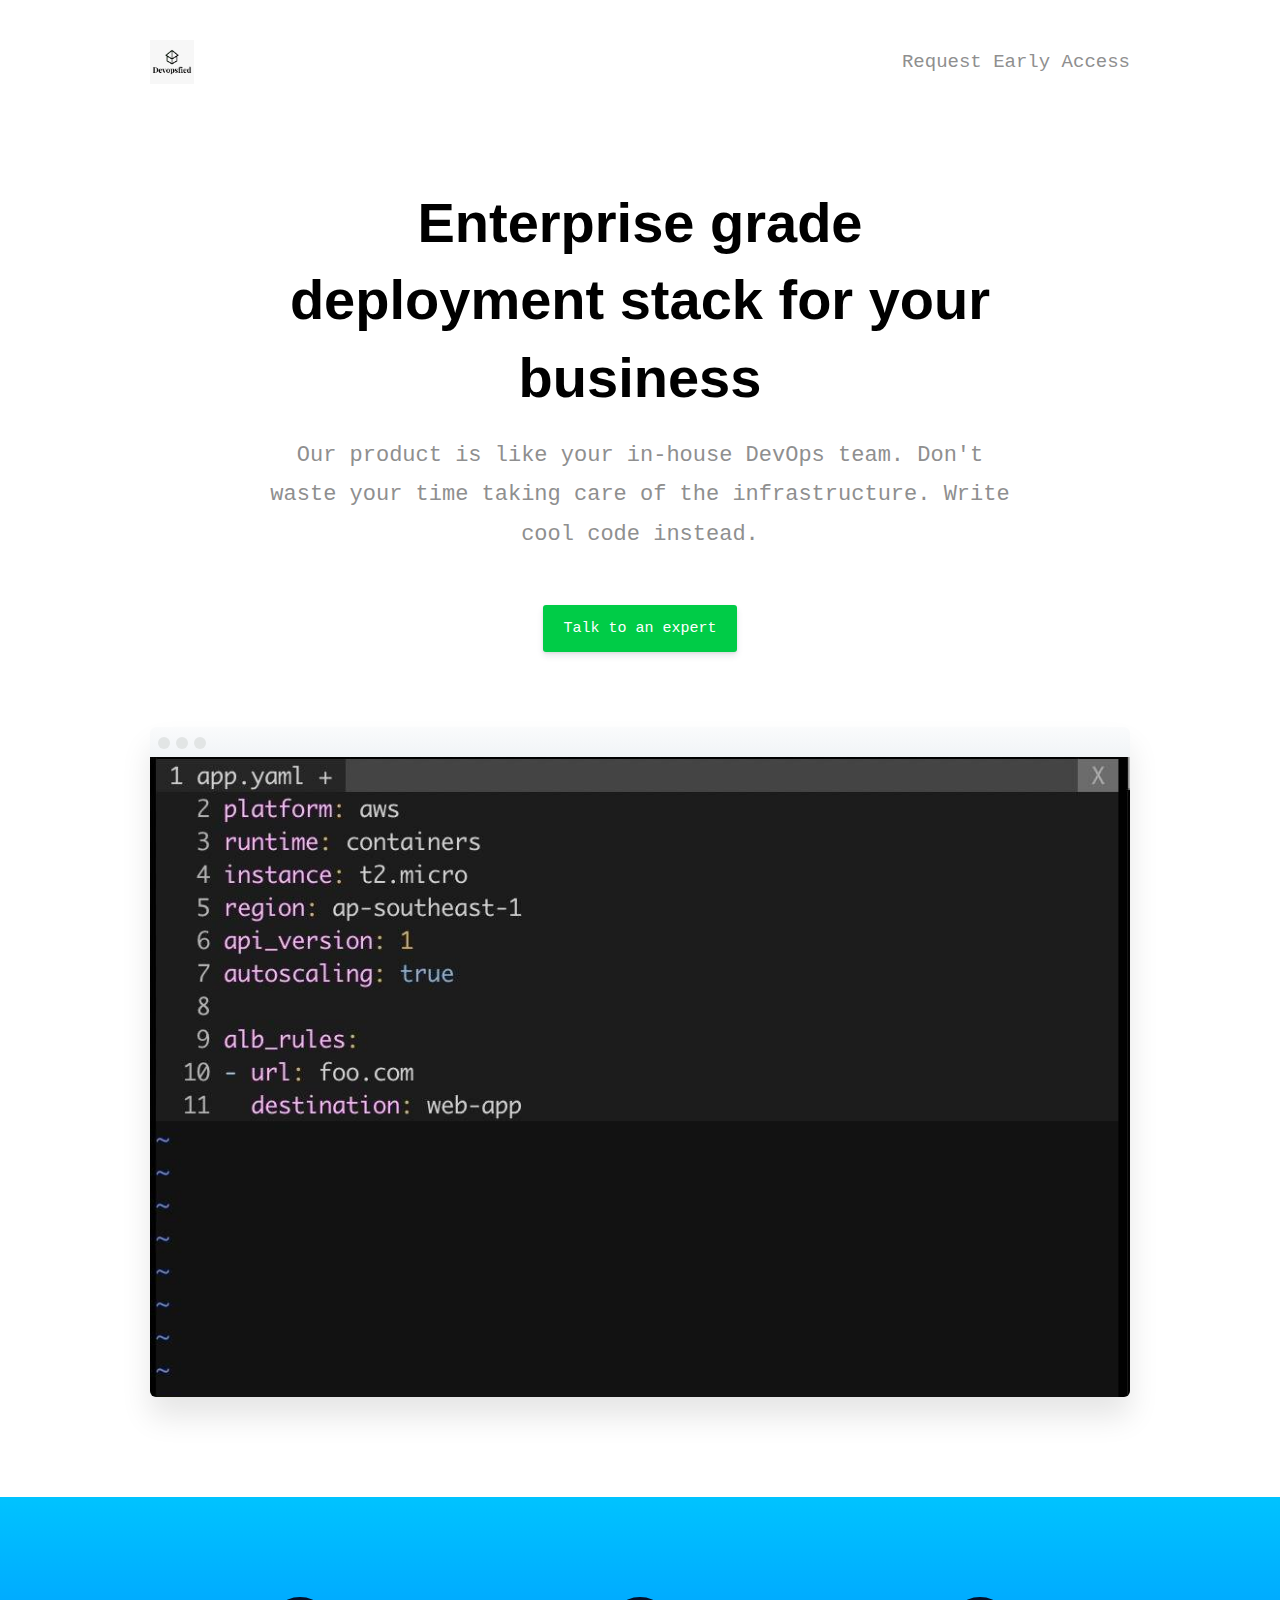
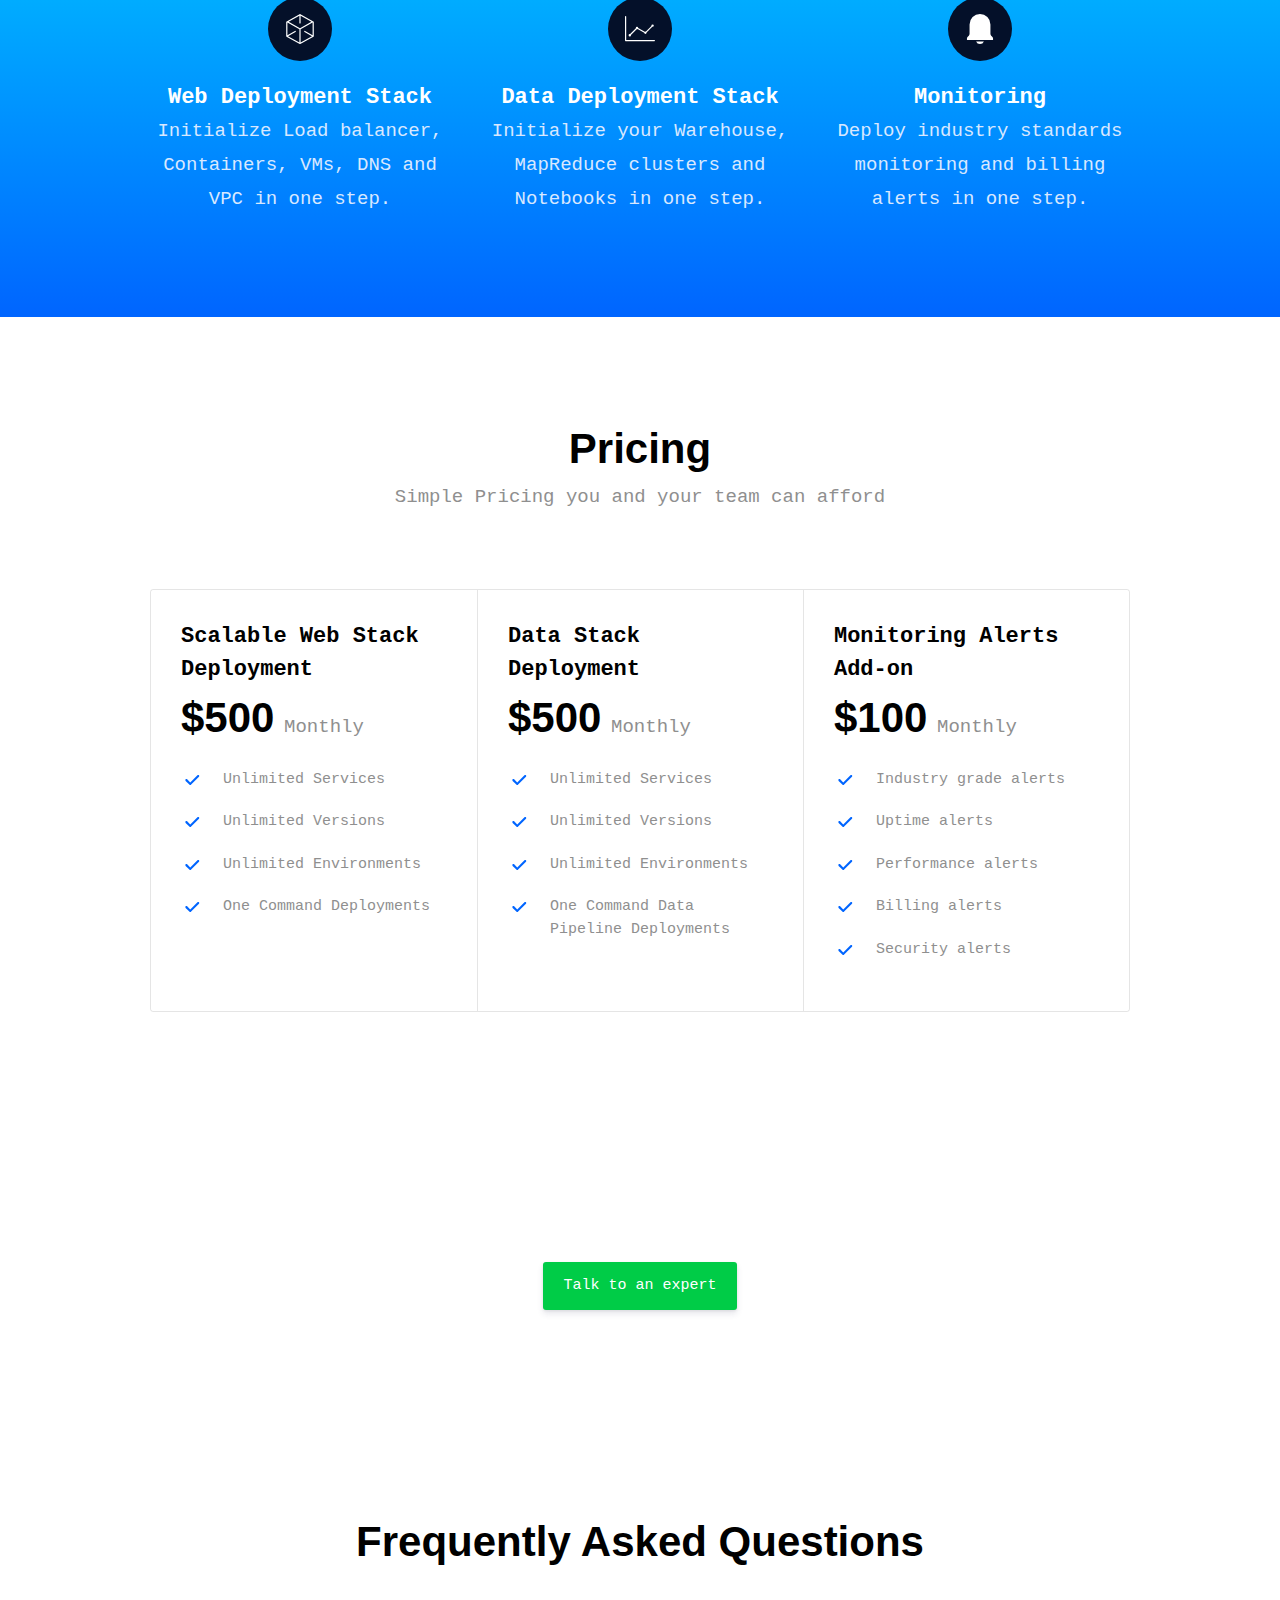
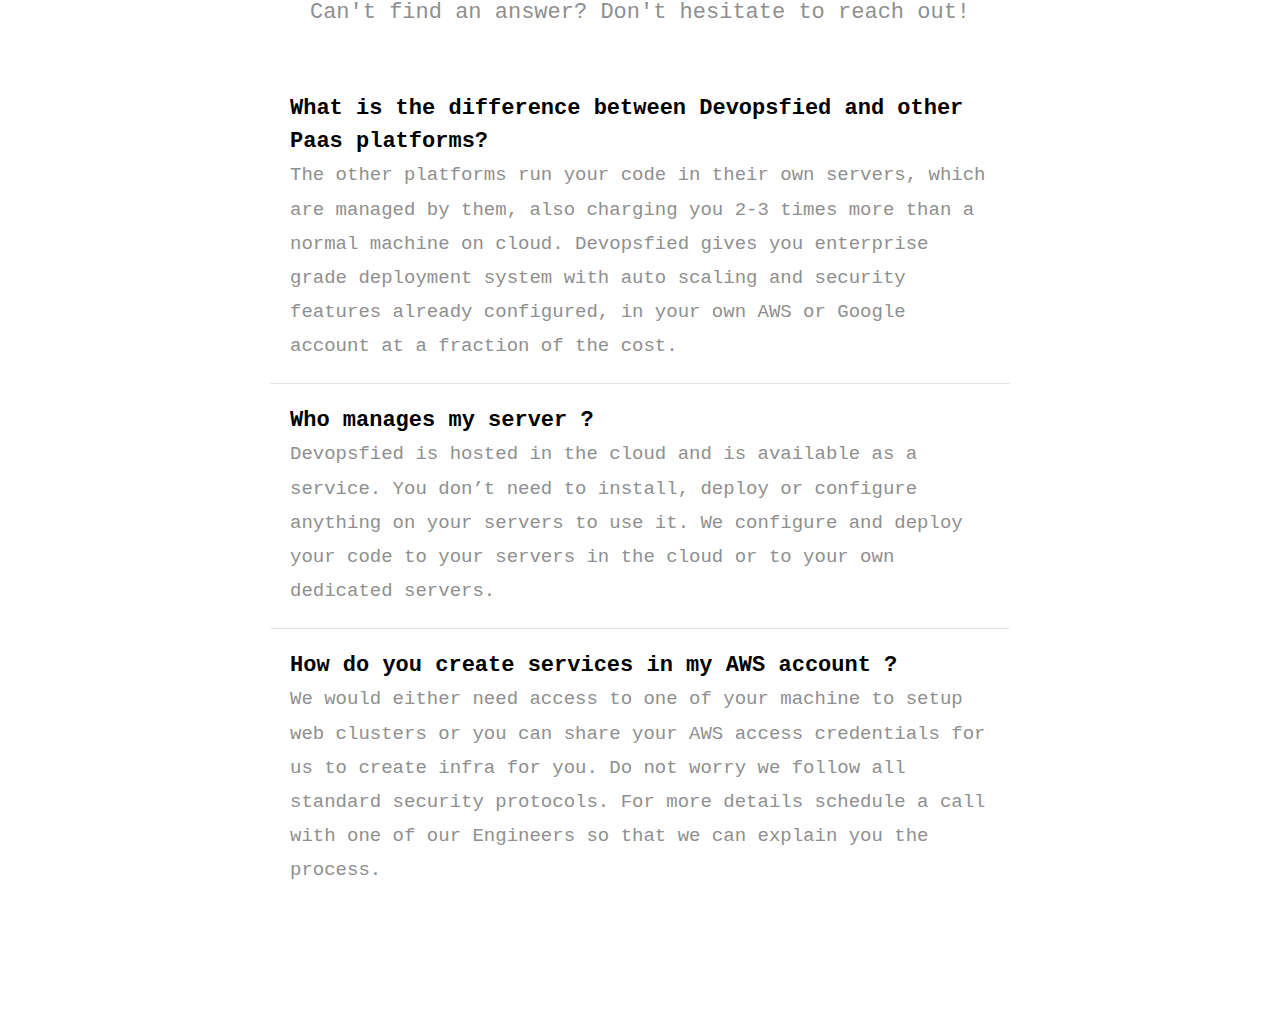
==== commit ff8b55fd: "Updated text" ====
--- a/index.html
+++ b/index.html
@@ -119,7 +119,7 @@
       <!---->
       <header class="header">
         <div class="container-lrg">
-          <div class="flex col-12 spread"><a class="logo launchaco-builder-hoverable logo"><img src="./Devopsfied_files/fc3183f0-4616-402c-bd71-ee96f2c0f4f8.png" alt="DevopsfiedCompany Logo"></a> <a href="https://devopsfied.typeform.com/to/fCP6W7" class="nav-link secondary-color mr0">Contact Us</a></div>
+          <div class="flex col-12 spread"><a class="logo launchaco-builder-hoverable logo"><img src="./Devopsfied_files/fc3183f0-4616-402c-bd71-ee96f2c0f4f8.png" alt="DevopsfiedCompany Logo"></a> <a href="https://devopsfied.typeform.com/to/fCP6W7" target="_blank" class="nav-link secondary-color mr0">Request Early Access</a></div>
         </div>
       </header>
       <section class="section">
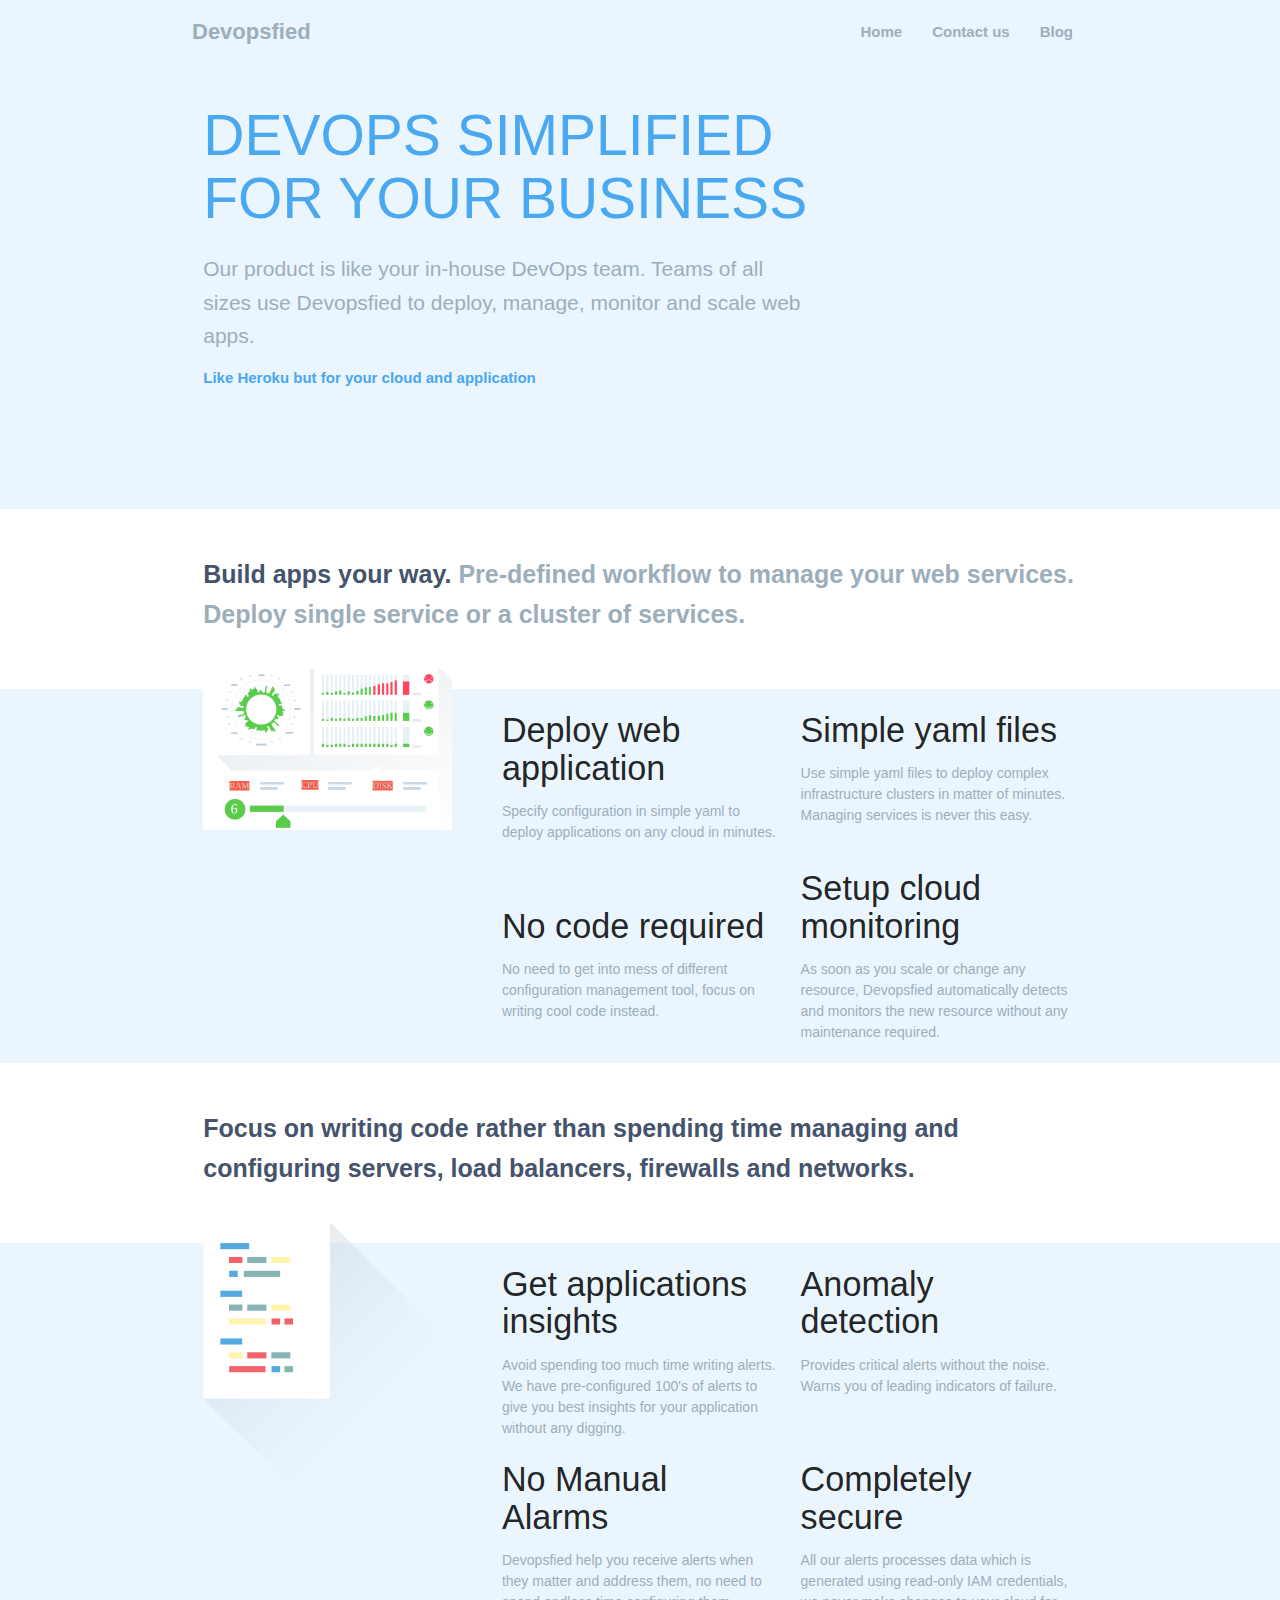
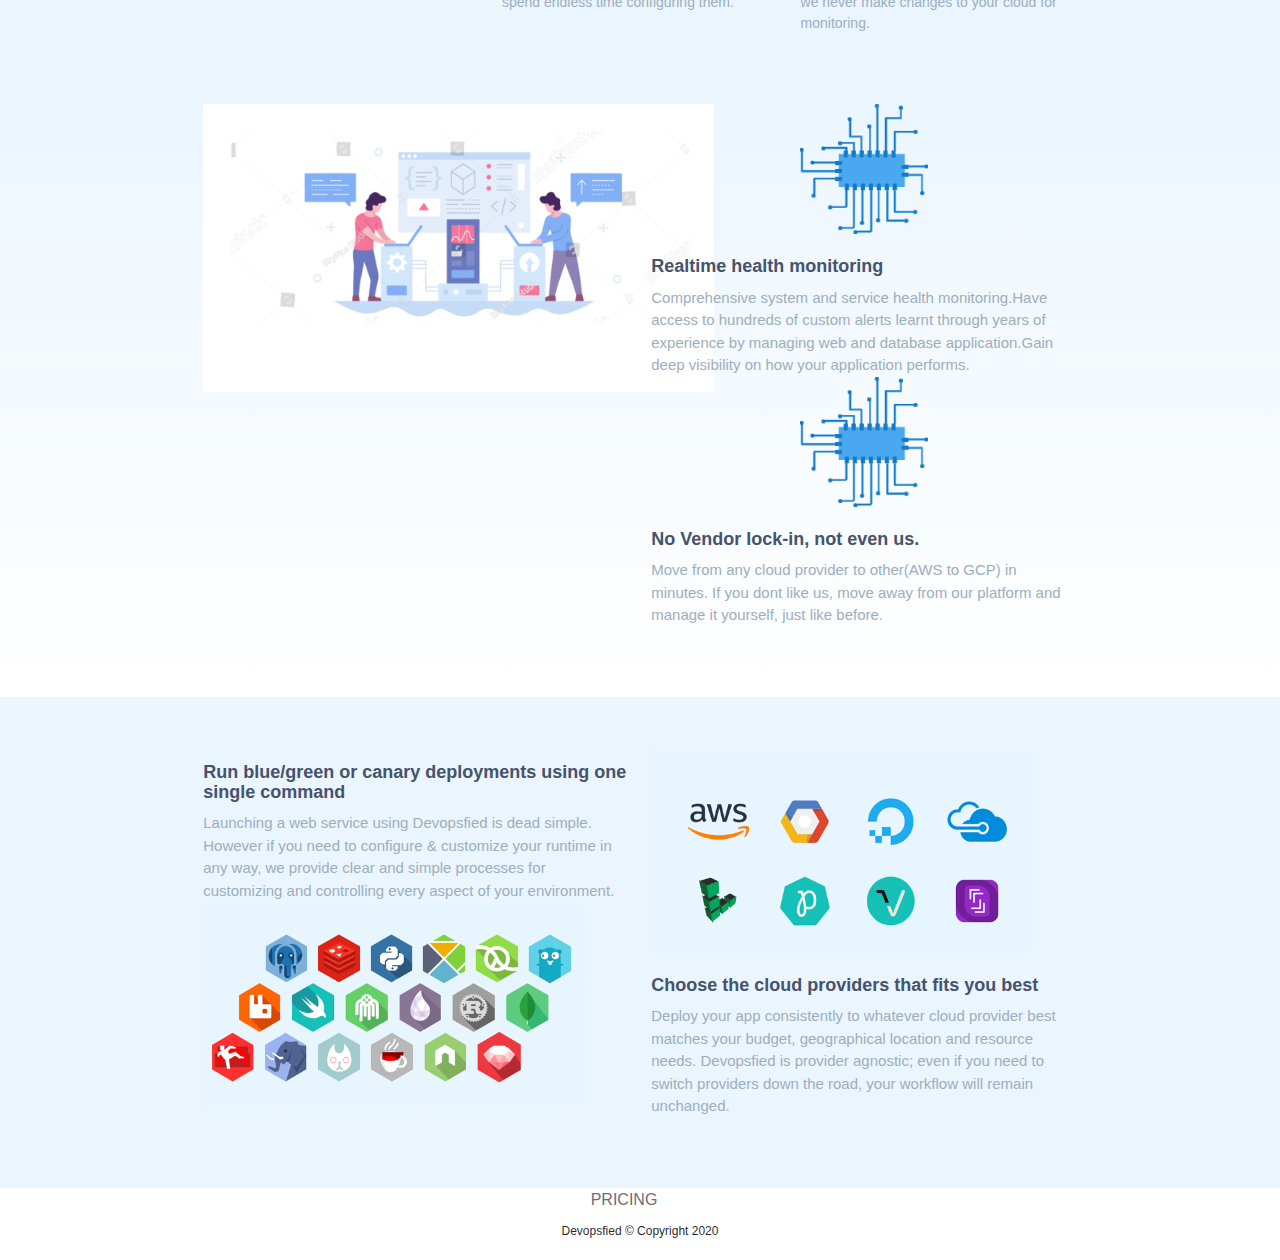
==== commit dad247f7: "New website changes" ====
--- a/index.html
+++ b/index.html
@@ -1,334 +1,182 @@
-<!DOCTYPE html>
-<!-- saved from url=(0033)https://devopsfied.launchaco.com/ -->
-<html><head>
-  <script async src="https://www.googletagmanager.com/gtag/js?id=UA-168910702-1"></script>
-  <script>
-    window.dataLayer = window.dataLayer || [];
-    function gtag(){dataLayer.push(arguments);}
-    gtag('js', new Date());
-
-    gtag('config', 'UA-168910702-1');
-  </script>
-
-    <meta http-equiv="Content-Type" content="text/html; charset=UTF-8">
-    <title>Devopsfied</title>
-    
-    <meta name="viewport" content="width=device-width,initial-scale=1">
-    <meta name="description" content="Enterprise grade deployment stack for your business">
-    <meta property="og:image" content="">
-    <link rel="shortcut icon" href="./Devopsfied_files/favicon.ico">
-    <link href="./Devopsfied_files/css" rel="stylesheet">
-
-    <link rel="stylesheet" href="./Devopsfied_files/AllTemplates.min.css">
-
-    <style>
-      .launchaco-promo {
-        position: fixed;
-        bottom: 20px;
-        left: 20px;
-        cursor: pointer;
-        width: 0;
-        height: 0;
-        z-index: 999999;
-      }
-
-      .launchaco-promo__active {
-        width: initial;
-        height: initial;
-      }
-
-      .launchaco-promo-speechbubble {
-        font-family: -apple-system, BlinkMacSystemFont, Roboto, "Open Sans", "Helvetica Neue", sans-serif;
-        position: absolute;
-        left: 50px;
-        top: -11px;
-        padding: 9px;
-        color: white;
-        border-radius: 3px;
-        background: linear-gradient(#227ef7, #1290fc);
-        font-size: 14px;
-        font-weight: 600;
-        width: 93px;
-        box-sizing: border-box;
-        opacity: 0;
-        pointer-events: none;
-        transition: opacity .15s ease-in-out;
-      }
-
-      .launchaco-promo__active:hover .launchaco-promo-speechbubble {
-        opacity: 1;
-      }
-
-      .launchaco-promo svg {
-        transition: all .3s ease-in-out;
-        opacity: 0;
-      }
-
-      .launchaco-promo__active svg {
-        opacity: 1;
-      }
-
-      .launchaco-promo-speechbubble:before {
-        content: "";
-        width: 10px;
-        height: 10px;
-        transform: rotate(45deg);
-        left: -4px;
-        bottom: 10px;
-        border-radius: 3px;
-        background: #1290fc;
-        z-index: 2;
-        position: absolute
-      }
-
-      .launchaco-promo__active .launchaco-promo-speechbubble__animate {
-        animation: popinpopup 3s linear forwards 0.1s;
-      }
-
-      @keyframes popinpopup {
-        0% {
-          opacity: 0;
-          transform: translate3d(0, 3px, 0)
-        }
-
-        7%,
-        93% {
-          opacity: 1;
-          transform: translate3d(0, 0, 0)
-        }
-
-        100% {
-          opacity: 0;
-          transform: translate3d(0, -4px, 0)
-        }
-      }
-
-      .launchaco-promo-animate:hover {
-        opacity: 1 !important;
-      }
-    </style>
-
-
-    <style>
-
-    </style>
-  </head>
-
-  <body class="font-hacker" cz-shortcut-listen="true">
-    <div class="blue-white">
-      <!---->
-      <header class="header">
-        <div class="container-lrg">
-          <div class="flex col-12 spread"><a class="logo launchaco-builder-hoverable logo"><img src="./Devopsfied_files/fc3183f0-4616-402c-bd71-ee96f2c0f4f8.png" alt="DevopsfiedCompany Logo"></a> <a href="https://devopsfied.typeform.com/to/fCP6W7" target="_blank" class="nav-link secondary-color mr0">Request Early Access</a></div>
-        </div>
-      </header>
-      <section class="section">
-        <div class="container mb40">
-          <div class="col-12 text-center">
-            <h1 class="heading-lrg primary-color launchaco-builder-hoverable">Enterprise grade deployment stack for your business</h1>
-            <h2 class="subheading secondary-color mt20 launchaco-builder-hoverable">Our product is like your in-house DevOps team. Don't waste your time taking care of the infrastructure. Write cool code instead.</h2>
-            <div class="mt40"><a href="https://devopsfied.typeform.com/to/fCP6W7" target="_blank" class="button mobile-text-center mt10 launchaco-builder-hoverable mobile-text-center accent-bg primary-color"> <span> Talk to an expert </span></a></div>
-          </div>
-        </div>
-        <div class="container-lrg">
-          <div class="col-12">
-            <div class="browser mt75 launchaco-builder-hoverable">
-              <div class="mask"><img src="./Devopsfied_files/42d794f3-59f7-48b7-80f6-04bae253d105.png" alt="Screenshot of App in Browser" class="mask-img"></div>
-            </div>
-          </div>
-        </div>
-      </section>
-    </div>
-    <section id="feature-1" class="section blue-gradient" sitemeta="[object Object]" activepage="Landing">
-      <div class="container-lrg flex">
-        <div class="col-4 text-center flex flex-column center-horizontal"><i class="icon mobile-center-icon secondary-bg launchaco-builder-hoverable"><svg class="svg-fill" xmlns="http://www.w3.org/2000/svg" viewBox="0 0 25 25">
-              <path d="M12.5 0L1 6.5v12a.5.5 0 0 0 .26.439l11 6a.5.5 0 0 0 .48 0l11-6A.5.5 0 0 0 24 18.5v-12zM12 23.658L2.526 18.49l6.222-3.556a.5.5 0 1 0-.496-.868L2 17.638V7.065l10 5.652zm.5-11.807L3.032 6.5 12 1.431V7.5a.5.5 0 0 0 1 0V1.431L21.968 6.5zM23 17.638l-6.252-3.572a.5.5 0 0 0-.496.868l6.223 3.556L13 23.658v-10.94l10-5.653z"></path>
-            </svg></i>
-          <h3 class="bold primary-color launchaco-builder-hoverable">Web Deployment Stack</h3>
-          <p class="paragraph secondary-color launchaco-builder-hoverable">Initialize Load balancer, Containers, VMs, DNS and VPC in one step.</p>
-        </div>
-        <div class="col-4 text-center flex flex-column center-horizontal"><i class="icon mobile-center-icon secondary-bg launchaco-builder-hoverable"><svg class="svg-fill" viewBox="0 0 25 21" xmlns="http://www.w3.org/2000/svg">
-              <path d="M25 20.5a.5.5 0 0 1-.5.5H.5a.5.5 0 0 1-.5-.5V.5a.5.5 0 1 1 1 0V20h23.5a.5.5 0 0 1 .5.5zM4 17a1 1 0 0 0 1-1 .963.963 0 0 0-.05-.244l4.807-4.805a.786.786 0 0 0 .731-.097l5.513 3.15A1 1 0 0 0 18 14a.961.961 0 0 0-.05-.243l4.806-4.806c.079.027.161.043.244.049a1 1 0 1 0-1-1 .963.963 0 0 0 .05.244l-4.807 4.805a.786.786 0 0 0-.731.097l-5.513-3.15A1 1 0 0 0 9 10a.961.961 0 0 0 .05.243L4.243 15.05A.958.958 0 0 0 4 15a1 1 0 0 0 0 2z"></path>
-            </svg></i>
-          <h3 class="bold primary-color launchaco-builder-hoverable">Data Deployment Stack</h3>
-          <p class="paragraph secondary-color launchaco-builder-hoverable">Initialize your Warehouse, MapReduce clusters and Notebooks in one step.</p>
-        </div>
-        <div class="col-4 text-center flex flex-column center-horizontal"><i class="icon mobile-center-icon secondary-bg launchaco-builder-hoverable"><svg class="svg-fill" viewBox="0 0 20 23" xmlns="http://www.w3.org/2000/svg">
-              <path d="M7 21h6a3.25 3.25 0 0 1-6 0zm12.56-3.44l-.974-.974A2 2 0 0 1 18 15.17V8A8 8 0 1 0 2 8v7.171a2 2 0 0 1-.586 1.415l-.975.975A1.5 1.5 0 0 0 0 18.62V20h20v-1.379a1.5 1.5 0 0 0-.44-1.06z"></path>
-            </svg></i>
-          <h3 class="bold primary-color launchaco-builder-hoverable">Monitoring</h3>
-          <p class="paragraph secondary-color launchaco-builder-hoverable">Deploy industry standards monitoring and billing alerts in one step.</p>
-        </div>
-      </div>
-      <!---->
-    </section>
-    <section id="pricing-2" class="section blue-white" sitemeta="[object Object]" activepage="Landing">
-      <div class="container mb75 text-center">
-        <div class="col-12">
-          <h4 class="heading primary-color launchaco-builder-hoverable">Pricing</h4>
-          <p class="paragraph secondary-color launchaco-builder-hoverable">Simple Pricing you and your team can afford</p>
-        </div>
-      </div>
-      <div class="container-lrg">
-        <div class="col-12">
-          <div class="card flex mobile-flex-wrap">
-            <div class="col-4 pad30 flex flex-column spread launchaco-builder-hoverable">
-              <div class="mb20">
-                <h4 class="bold primary-color">Scalable Web Stack Deployment</h4> <b class="heading primary-color">$500</b> <span class="paragraph secondary-color">Monthly</span>
-                <ul class="mt20">
-                  <li class="flex mb20"><svg width="22px" height="22px" viewBox="0 0 22 22" version="1.1" xmlns="http://www.w3.org/2000/svg" xmlns:xlink="http://www.w3.org/1999/xlink" class="svg-fill noshrink mr20">
-                      <g transform="translate(4.000000, 5.000000)">
-                        <path d="M5.24961475,8.39956394 L2.16512063,5.35475362 C1.74038521,4.93548271 1.05017933,4.9352057 0.624646383,5.35526395 C0.199019838,5.77541456 0.198881924,6.45614266 0.624129379,6.8759191 L4.35212111,10.555948 C4.38658274,10.6034965 4.42544251,10.6488955 4.46870038,10.6915969 C4.70907746,10.9288814 5.03375662,11.0320952 5.3475228,11.0013023 C5.59592563,10.9812599 5.83876209,10.8774981 6.02880771,10.6898975 C6.06831079,10.6509027 6.10414872,10.6096632 6.13632157,10.5665961 L13.9850992,2.81879759 C14.4107939,2.39857976 14.410861,1.71746456 13.985328,1.29740632 C13.5597015,0.8772557 12.8697673,0.877449143 12.444108,1.29763217 L5.24961475,8.39956394 Z"></path>
-                      </g>
-                    </svg> <span class="span secondary-color">Unlimited Services</span></li>
-                  <li class="flex mb20"><svg width="22px" height="22px" viewBox="0 0 22 22" version="1.1" xmlns="http://www.w3.org/2000/svg" xmlns:xlink="http://www.w3.org/1999/xlink" class="svg-fill noshrink mr20">
-                      <g transform="translate(4.000000, 5.000000)">
-                        <path d="M5.24961475,8.39956394 L2.16512063,5.35475362 C1.74038521,4.93548271 1.05017933,4.9352057 0.624646383,5.35526395 C0.199019838,5.77541456 0.198881924,6.45614266 0.624129379,6.8759191 L4.35212111,10.555948 C4.38658274,10.6034965 4.42544251,10.6488955 4.46870038,10.6915969 C4.70907746,10.9288814 5.03375662,11.0320952 5.3475228,11.0013023 C5.59592563,10.9812599 5.83876209,10.8774981 6.02880771,10.6898975 C6.06831079,10.6509027 6.10414872,10.6096632 6.13632157,10.5665961 L13.9850992,2.81879759 C14.4107939,2.39857976 14.410861,1.71746456 13.985328,1.29740632 C13.5597015,0.8772557 12.8697673,0.877449143 12.444108,1.29763217 L5.24961475,8.39956394 Z"></path>
-                      </g>
-                    </svg> <span class="span secondary-color">Unlimited Versions</span></li>
-                  <li class="flex mb20"><svg width="22px" height="22px" viewBox="0 0 22 22" version="1.1" xmlns="http://www.w3.org/2000/svg" xmlns:xlink="http://www.w3.org/1999/xlink" class="svg-fill noshrink mr20">
-                      <g transform="translate(4.000000, 5.000000)">
-                        <path d="M5.24961475,8.39956394 L2.16512063,5.35475362 C1.74038521,4.93548271 1.05017933,4.9352057 0.624646383,5.35526395 C0.199019838,5.77541456 0.198881924,6.45614266 0.624129379,6.8759191 L4.35212111,10.555948 C4.38658274,10.6034965 4.42544251,10.6488955 4.46870038,10.6915969 C4.70907746,10.9288814 5.03375662,11.0320952 5.3475228,11.0013023 C5.59592563,10.9812599 5.83876209,10.8774981 6.02880771,10.6898975 C6.06831079,10.6509027 6.10414872,10.6096632 6.13632157,10.5665961 L13.9850992,2.81879759 C14.4107939,2.39857976 14.410861,1.71746456 13.985328,1.29740632 C13.5597015,0.8772557 12.8697673,0.877449143 12.444108,1.29763217 L5.24961475,8.39956394 Z"></path>
-                      </g>
-                    </svg> <span class="span secondary-color">Unlimited Environments</span></li>
-                  <li class="flex mb20"><svg width="22px" height="22px" viewBox="0 0 22 22" version="1.1" xmlns="http://www.w3.org/2000/svg" xmlns:xlink="http://www.w3.org/1999/xlink" class="svg-fill noshrink mr20">
-                      <g transform="translate(4.000000, 5.000000)">
-                        <path d="M5.24961475,8.39956394 L2.16512063,5.35475362 C1.74038521,4.93548271 1.05017933,4.9352057 0.624646383,5.35526395 C0.199019838,5.77541456 0.198881924,6.45614266 0.624129379,6.8759191 L4.35212111,10.555948 C4.38658274,10.6034965 4.42544251,10.6488955 4.46870038,10.6915969 C4.70907746,10.9288814 5.03375662,11.0320952 5.3475228,11.0013023 C5.59592563,10.9812599 5.83876209,10.8774981 6.02880771,10.6898975 C6.06831079,10.6509027 6.10414872,10.6096632 6.13632157,10.5665961 L13.9850992,2.81879759 C14.4107939,2.39857976 14.410861,1.71746456 13.985328,1.29740632 C13.5597015,0.8772557 12.8697673,0.877449143 12.444108,1.29763217 L5.24961475,8.39956394 Z"></path>
-                      </g>
-                    </svg> <span class="span secondary-color">One Command Deployments</span></li>
-                </ul>
-              </div>
-              <!---->
-            </div>
-            <div class="col-4 pad30 flex flex-column spread launchaco-builder-hoverable">
-              <div class="mb20">
-                <h4 class="bold primary-color">Data Stack Deployment</h4> <b class="heading primary-color">$500</b> <span class="paragraph secondary-color">Monthly</span>
-                <ul class="mt20">
-                  <li class="flex mb20"><svg width="22px" height="22px" viewBox="0 0 22 22" version="1.1" xmlns="http://www.w3.org/2000/svg" xmlns:xlink="http://www.w3.org/1999/xlink" class="svg-fill noshrink mr20">
-                      <g transform="translate(4.000000, 5.000000)">
-                        <path d="M5.24961475,8.39956394 L2.16512063,5.35475362 C1.74038521,4.93548271 1.05017933,4.9352057 0.624646383,5.35526395 C0.199019838,5.77541456 0.198881924,6.45614266 0.624129379,6.8759191 L4.35212111,10.555948 C4.38658274,10.6034965 4.42544251,10.6488955 4.46870038,10.6915969 C4.70907746,10.9288814 5.03375662,11.0320952 5.3475228,11.0013023 C5.59592563,10.9812599 5.83876209,10.8774981 6.02880771,10.6898975 C6.06831079,10.6509027 6.10414872,10.6096632 6.13632157,10.5665961 L13.9850992,2.81879759 C14.4107939,2.39857976 14.410861,1.71746456 13.985328,1.29740632 C13.5597015,0.8772557 12.8697673,0.877449143 12.444108,1.29763217 L5.24961475,8.39956394 Z"></path>
-                      </g>
-                    </svg> <span class="span secondary-color">Unlimited Services</span></li>
-                  <li class="flex mb20"><svg width="22px" height="22px" viewBox="0 0 22 22" version="1.1" xmlns="http://www.w3.org/2000/svg" xmlns:xlink="http://www.w3.org/1999/xlink" class="svg-fill noshrink mr20">
-                      <g transform="translate(4.000000, 5.000000)">
-                        <path d="M5.24961475,8.39956394 L2.16512063,5.35475362 C1.74038521,4.93548271 1.05017933,4.9352057 0.624646383,5.35526395 C0.199019838,5.77541456 0.198881924,6.45614266 0.624129379,6.8759191 L4.35212111,10.555948 C4.38658274,10.6034965 4.42544251,10.6488955 4.46870038,10.6915969 C4.70907746,10.9288814 5.03375662,11.0320952 5.3475228,11.0013023 C5.59592563,10.9812599 5.83876209,10.8774981 6.02880771,10.6898975 C6.06831079,10.6509027 6.10414872,10.6096632 6.13632157,10.5665961 L13.9850992,2.81879759 C14.4107939,2.39857976 14.410861,1.71746456 13.985328,1.29740632 C13.5597015,0.8772557 12.8697673,0.877449143 12.444108,1.29763217 L5.24961475,8.39956394 Z"></path>
-                      </g>
-                    </svg> <span class="span secondary-color">Unlimited Versions</span></li>
-                  <li class="flex mb20"><svg width="22px" height="22px" viewBox="0 0 22 22" version="1.1" xmlns="http://www.w3.org/2000/svg" xmlns:xlink="http://www.w3.org/1999/xlink" class="svg-fill noshrink mr20">
-                      <g transform="translate(4.000000, 5.000000)">
-                        <path d="M5.24961475,8.39956394 L2.16512063,5.35475362 C1.74038521,4.93548271 1.05017933,4.9352057 0.624646383,5.35526395 C0.199019838,5.77541456 0.198881924,6.45614266 0.624129379,6.8759191 L4.35212111,10.555948 C4.38658274,10.6034965 4.42544251,10.6488955 4.46870038,10.6915969 C4.70907746,10.9288814 5.03375662,11.0320952 5.3475228,11.0013023 C5.59592563,10.9812599 5.83876209,10.8774981 6.02880771,10.6898975 C6.06831079,10.6509027 6.10414872,10.6096632 6.13632157,10.5665961 L13.9850992,2.81879759 C14.4107939,2.39857976 14.410861,1.71746456 13.985328,1.29740632 C13.5597015,0.8772557 12.8697673,0.877449143 12.444108,1.29763217 L5.24961475,8.39956394 Z"></path>
-                      </g>
-                    </svg> <span class="span secondary-color">Unlimited Environments</span></li>
-                  <li class="flex mb20"><svg width="22px" height="22px" viewBox="0 0 22 22" version="1.1" xmlns="http://www.w3.org/2000/svg" xmlns:xlink="http://www.w3.org/1999/xlink" class="svg-fill noshrink mr20">
-                      <g transform="translate(4.000000, 5.000000)">
-                        <path d="M5.24961475,8.39956394 L2.16512063,5.35475362 C1.74038521,4.93548271 1.05017933,4.9352057 0.624646383,5.35526395 C0.199019838,5.77541456 0.198881924,6.45614266 0.624129379,6.8759191 L4.35212111,10.555948 C4.38658274,10.6034965 4.42544251,10.6488955 4.46870038,10.6915969 C4.70907746,10.9288814 5.03375662,11.0320952 5.3475228,11.0013023 C5.59592563,10.9812599 5.83876209,10.8774981 6.02880771,10.6898975 C6.06831079,10.6509027 6.10414872,10.6096632 6.13632157,10.5665961 L13.9850992,2.81879759 C14.4107939,2.39857976 14.410861,1.71746456 13.985328,1.29740632 C13.5597015,0.8772557 12.8697673,0.877449143 12.444108,1.29763217 L5.24961475,8.39956394 Z"></path>
-                      </g>
-                    </svg> <span class="span secondary-color">One Command Data Pipeline Deployments</span></li>
-                </ul>
-              </div>
-              <!---->
-            </div>
-            <div class="col-4 pad30 flex flex-column spread launchaco-builder-hoverable">
-              <div class="mb20">
-                <h4 class="bold primary-color">Monitoring Alerts Add-on</h4> <b class="heading primary-color">$100</b> <span class="paragraph secondary-color">Monthly</span>
-                <ul class="mt20">
-                  <li class="flex mb20"><svg width="22px" height="22px" viewBox="0 0 22 22" version="1.1" xmlns="http://www.w3.org/2000/svg" xmlns:xlink="http://www.w3.org/1999/xlink" class="svg-fill noshrink mr20">
-                      <g transform="translate(4.000000, 5.000000)">
-                        <path d="M5.24961475,8.39956394 L2.16512063,5.35475362 C1.74038521,4.93548271 1.05017933,4.9352057 0.624646383,5.35526395 C0.199019838,5.77541456 0.198881924,6.45614266 0.624129379,6.8759191 L4.35212111,10.555948 C4.38658274,10.6034965 4.42544251,10.6488955 4.46870038,10.6915969 C4.70907746,10.9288814 5.03375662,11.0320952 5.3475228,11.0013023 C5.59592563,10.9812599 5.83876209,10.8774981 6.02880771,10.6898975 C6.06831079,10.6509027 6.10414872,10.6096632 6.13632157,10.5665961 L13.9850992,2.81879759 C14.4107939,2.39857976 14.410861,1.71746456 13.985328,1.29740632 C13.5597015,0.8772557 12.8697673,0.877449143 12.444108,1.29763217 L5.24961475,8.39956394 Z"></path>
-                      </g>
-                    </svg> <span class="span secondary-color">Industry grade alerts</span></li>
-                  <li class="flex mb20"><svg width="22px" height="22px" viewBox="0 0 22 22" version="1.1" xmlns="http://www.w3.org/2000/svg" xmlns:xlink="http://www.w3.org/1999/xlink" class="svg-fill noshrink mr20">
-                      <g transform="translate(4.000000, 5.000000)">
-                        <path d="M5.24961475,8.39956394 L2.16512063,5.35475362 C1.74038521,4.93548271 1.05017933,4.9352057 0.624646383,5.35526395 C0.199019838,5.77541456 0.198881924,6.45614266 0.624129379,6.8759191 L4.35212111,10.555948 C4.38658274,10.6034965 4.42544251,10.6488955 4.46870038,10.6915969 C4.70907746,10.9288814 5.03375662,11.0320952 5.3475228,11.0013023 C5.59592563,10.9812599 5.83876209,10.8774981 6.02880771,10.6898975 C6.06831079,10.6509027 6.10414872,10.6096632 6.13632157,10.5665961 L13.9850992,2.81879759 C14.4107939,2.39857976 14.410861,1.71746456 13.985328,1.29740632 C13.5597015,0.8772557 12.8697673,0.877449143 12.444108,1.29763217 L5.24961475,8.39956394 Z"></path>
-                      </g>
-                    </svg> <span class="span secondary-color">Uptime alerts</span></li>
-                  <li class="flex mb20"><svg width="22px" height="22px" viewBox="0 0 22 22" version="1.1" xmlns="http://www.w3.org/2000/svg" xmlns:xlink="http://www.w3.org/1999/xlink" class="svg-fill noshrink mr20">
-                      <g transform="translate(4.000000, 5.000000)">
-                        <path d="M5.24961475,8.39956394 L2.16512063,5.35475362 C1.74038521,4.93548271 1.05017933,4.9352057 0.624646383,5.35526395 C0.199019838,5.77541456 0.198881924,6.45614266 0.624129379,6.8759191 L4.35212111,10.555948 C4.38658274,10.6034965 4.42544251,10.6488955 4.46870038,10.6915969 C4.70907746,10.9288814 5.03375662,11.0320952 5.3475228,11.0013023 C5.59592563,10.9812599 5.83876209,10.8774981 6.02880771,10.6898975 C6.06831079,10.6509027 6.10414872,10.6096632 6.13632157,10.5665961 L13.9850992,2.81879759 C14.4107939,2.39857976 14.410861,1.71746456 13.985328,1.29740632 C13.5597015,0.8772557 12.8697673,0.877449143 12.444108,1.29763217 L5.24961475,8.39956394 Z"></path>
-                      </g>
-                    </svg> <span class="span secondary-color">Performance alerts</span></li>
-                  <li class="flex mb20"><svg width="22px" height="22px" viewBox="0 0 22 22" version="1.1" xmlns="http://www.w3.org/2000/svg" xmlns:xlink="http://www.w3.org/1999/xlink" class="svg-fill noshrink mr20">
-                      <g transform="translate(4.000000, 5.000000)">
-                        <path d="M5.24961475,8.39956394 L2.16512063,5.35475362 C1.74038521,4.93548271 1.05017933,4.9352057 0.624646383,5.35526395 C0.199019838,5.77541456 0.198881924,6.45614266 0.624129379,6.8759191 L4.35212111,10.555948 C4.38658274,10.6034965 4.42544251,10.6488955 4.46870038,10.6915969 C4.70907746,10.9288814 5.03375662,11.0320952 5.3475228,11.0013023 C5.59592563,10.9812599 5.83876209,10.8774981 6.02880771,10.6898975 C6.06831079,10.6509027 6.10414872,10.6096632 6.13632157,10.5665961 L13.9850992,2.81879759 C14.4107939,2.39857976 14.410861,1.71746456 13.985328,1.29740632 C13.5597015,0.8772557 12.8697673,0.877449143 12.444108,1.29763217 L5.24961475,8.39956394 Z"></path>
-                      </g>
-                    </svg> <span class="span secondary-color">Billing alerts</span></li>
-                  <li class="flex mb20"><svg width="22px" height="22px" viewBox="0 0 22 22" version="1.1" xmlns="http://www.w3.org/2000/svg" xmlns:xlink="http://www.w3.org/1999/xlink" class="svg-fill noshrink mr20">
-                      <g transform="translate(4.000000, 5.000000)">
-                        <path d="M5.24961475,8.39956394 L2.16512063,5.35475362 C1.74038521,4.93548271 1.05017933,4.9352057 0.624646383,5.35526395 C0.199019838,5.77541456 0.198881924,6.45614266 0.624129379,6.8759191 L4.35212111,10.555948 C4.38658274,10.6034965 4.42544251,10.6488955 4.46870038,10.6915969 C4.70907746,10.9288814 5.03375662,11.0320952 5.3475228,11.0013023 C5.59592563,10.9812599 5.83876209,10.8774981 6.02880771,10.6898975 C6.06831079,10.6509027 6.10414872,10.6096632 6.13632157,10.5665961 L13.9850992,2.81879759 C14.4107939,2.39857976 14.410861,1.71746456 13.985328,1.29740632 C13.5597015,0.8772557 12.8697673,0.877449143 12.444108,1.29763217 L5.24961475,8.39956394 Z"></path>
-                      </g>
-                    </svg> <span class="span secondary-color">Security alerts</span></li>
-                </ul>
-              </div>
-              <!---->
-            </div>
-          </div>
-        </div>
-      </div>
-    </section>
-    <section id="cta-3" class="section blue-white" sitemeta="[object Object]" activepage="Landing">
-      <!---->
-      <div class="container text-center">
-        <div class="col-12">
-          <h4 class="heading-lrg primary-color launchaco-builder-hoverable"></h4>
-          <div class="mt40"><a href="https://devopsfied.typeform.com/to/fCP6W7" target="_blank" class="button mobile-text-center mt10 launchaco-builder-hoverable mobile-text-center accent-bg primary-color"> <span> Talk to an expert </span></a></div>
-        </div>
-      </div>
-    </section>
-    <section id="faq-4" class="section blue-white" sitemeta="[object Object]" activepage="Landing">
-      <div class="container">
-        <div class="col-12 text-center">
-          <h3 class="heading primary-color launchaco-builder-hoverable">
-            Frequently Asked Questions
-          </h3>
-          <p class="subheading secondary-color mt20 launchaco-builder-hoverable">Can't find an answer? Don't hesitate to reach out!</p>
-        </div>
-      </div>
-      <div class="container">
-        <div class="col-12 mt40">
-          <div class="faq pad20"><b class="bold primary-color launchaco-builder-hoverable">
-              What is the difference between Devopsfied and other Paas platforms?
-            </b>
-            <p class="paragraph secondary-color launchaco-builder-hoverable">
-              The other platforms run your code in their own servers, which are managed by them, also charging you 2-3 times more than a normal machine on cloud. Devopsfied gives you enterprise grade deployment system with auto scaling and security features already configured, in your own AWS or Google account at a fraction of the cost.
-            </p>
-          </div>
-          <div class="faq pad20"><b class="bold primary-color launchaco-builder-hoverable">
-              Who manages my server ?
-            </b>
-            <p class="paragraph secondary-color launchaco-builder-hoverable">
-              Devopsfied is hosted in the cloud and is available as a service. You don’t need to install, deploy or configure anything on your servers to use it. We configure and deploy your code to your servers in the cloud or to your own dedicated servers.
-            </p>
-          </div>
-          <div class="faq pad20"><b class="bold primary-color launchaco-builder-hoverable">
-              How do you create services in my AWS account ?
-            </b>
-            <p class="paragraph secondary-color launchaco-builder-hoverable">
-              We would either need access to one of your machine to setup web clusters or you can share your AWS access credentials for us to create infra for you. Do not worry we follow all standard security protocols. For more details schedule a call with one of our Engineers so that we can explain you the process.
-            </p>
-          </div>
-        </div>
-      </div>
-    </section>
-
-  
-
-  <script>
-    window.onscroll = function()
-    {
-      showAd()
-    }
-
-    function showAd()
-    {
-      var scrollBarPosition = window.pageYOffset | document.body.scrollTop;
-
-      // At specifiv position do what you want
-      if (scrollBarPosition > 300)
-      {
-        document.getElementById("visual-dreamer").className = "launchaco-promo launchaco-promo__active";
-        window.onscroll = function() {};
-      }
-    }
-  </script>
-
-</body></html>+<!DOCTYPE html>
+<html lang="en">
+<head>
+    <meta charset="UTF-8">
+    <meta name="viewport" content="width=device-width, initial-scale=1.0">
+    <title>Devopsfied - deploy manage microservice</title>
+      <link rel="icon" href="./images/favicon.svg">
+      <!-- Compiled and minified CSS -->
+      <link rel="stylesheet" href="https://cdnjs.cloudflare.com/ajax/libs/materialize/1.0.0/css/materialize.min.css">
+      <link href="https://fonts.googleapis.com/icon?family=Material+Icons" rel="stylesheet">
+      <link href="https://fonts.googleapis.com/icon?family=Material+Icons" rel="stylesheet">
+      <!-- Compiled and minified JavaScript -->
+      <script src="https://code.jquery.com/jquery-3.5.1.min.js" integrity="sha256-9/aliU8dGd2tb6OSsuzixeV4y/faTqgFtohetphbbj0=" crossorigin="anonymous"></script>
+      <script src="https://cdnjs.cloudflare.com/ajax/libs/materialize/1.0.0/js/materialize.min.js"></script>
+      <link rel="stylesheet" href="./css/main.css">
+</head>
+<body>
+    <header>
+        <nav>
+            <div class="nav-wrapper">
+              <a href="#!" class="brand-logo">Devopsfied</a>
+              <a href="#" style="color: #49a8ef;" data-target="mobile-demo" class="sidenav-trigger"><i class="material-icons">menu</i></a>
+              <ul class="right hide-on-med-and-down">
+                <li><a href="index.html">Home</a></li>
+                <li><a href="mailto:hello@devopsfied.com">Contact us</a></li>
+                <li><a href="blog.html">Blog</a></li>
+              </ul>
+            </div>
+          </nav>
+        
+          <ul class="sidenav" id="mobile-demo">
+            <li><a href="#!" class="brand-logo">NANOBOX</a></li>
+            <li><a href="index.html">Home</a></li>
+            <li><a href="documentation.html">Documentation</a></li>
+            <li><a href="details.html">Details</a></li>
+          </ul>
+    </header>
+    <section class="sec-1">
+      <div class="container">
+        <div class="row">
+          <div class="col m10 s12">
+            <h1>DEVOPS SIMPLIFIED</h1>
+            <h1>FOR YOUR BUSINESS</h1>
+
+            <h4>Our product is like your in-house DevOps team.
+            Teams of all sizes use Devopsfied to deploy, manage, monitor and scale web apps.</h4>
+            <p>Like Heroku but for your cloud and application</p>
+          </div>
+        </div>
+      </div>
+    </section>
+    <section class="sec-3 white">
+      <div class="container">
+        <div class="row">
+          <div class="col s12">
+            <h4><span>Build apps your way.</span> Pre-defined workflow to manage your web services. Deploy single service or a cluster of services.</h4>
+          </div>
+        </div>
+      </div>
+    </section>
+    <section class="sec-2">
+      <div class="container">
+        <div class="row">
+          <div class="col m4 s12">
+            <img src="./images/monitoring0.png" alt="" class="sec2-img hide-on-small-only">
+          </div>
+          <div class="col m4 s12">
+            <h4>Deploy web application</h4>
+            <div class="eq_1">
+              <p>Specify configuration in simple yaml to deploy applications on any cloud in minutes.</p>
+            </div>
+            <h4>No code required </h4>
+            <div class="eq_1">
+              <p>No need to get into mess of different configuration management tool, focus on writing cool code instead.</p>
+            </div>
+          </div>
+          <div class="col m4 s12">
+            <h4>Simple yaml files</h4>
+            <div class="eq_1">
+              <p>Use simple yaml files to deploy complex infrastructure clusters in matter of minutes. Managing services is never this easy.</p>
+            </div>
+            <h4>Setup cloud monitoring</h4>
+            <div class="eq_1">
+              <p>As soon as you scale or change any resource, Devopsfied automatically detects and monitors the new resource without any maintenance required.</p>
+            </div>
+          </div>
+        </div>
+      </div>
+    </section>
+    <section class="sec-3 white">
+      <div class="container">
+        <div class="row">
+          <div class="col s12">
+            <h4><span>Focus on writing code rather than spending time managing and configuring servers, load balancers, firewalls and networks.</h4>
+          </div>
+        </div>
+      </div>
+    </section>
+    <section class="sec-2">
+      <div class="container">
+        <div class="row">
+          <div class="col m4 s12">
+            <img src="./images/simplicity.76203de.svg" alt="" class="sec2-img hide-on-small-only">
+          </div>
+          <div class="col m4 s12">
+            <h4>Get applications insights</h4>
+            <div class="eq_1">
+              <p>Avoid spending too much time writing alerts. We have pre-configured 100's of alerts to give you best insights for your application without any digging.</p>
+            </div>
+            <h4>No Manual Alarms</h4>
+            <div class="eq_1">
+              <p>Devopsfied help you receive alerts when they matter and address them, no need to spend endless time configuring them.</p>
+            </div>
+          </div>
+          <div class="col m4 s12">
+            <h4>Anomaly detection</h4>
+            <div class="eq_1">
+              <p>Provides critical alerts without the noise. Warns you of leading indicators of failure.</p>
+            </div>
+            <h4>Completely secure</h4>
+            <div class="eq_1">
+              <p>All our alerts processes data which is generated using read-only IAM credentials, we never make changes to your cloud for monitoring.</p>
+            </div>
+          </div>
+        </div>
+      </div>
+    </section>
+    <section class="sec-4">
+      <div class="container">
+        <div class="row">
+          <div class="col m6 s12">
+            <img src="./images/web%20deployment.jpeg" class="hide-on-small-only" alt="">
+          </div>
+          <div class="col m6 s12">
+            <div class="center">
+              <img src="./images/chip-1710300_640.png" alt=""  style="width: 30%;">
+            </div>
+            <h5>Realtime health monitoring</h5>
+            <p>Comprehensive system and service health monitoring.Have access to hundreds of custom alerts learnt through years of experience by managing web and database application.Gain deep visibility on how your application performs.</p>
+            <div class="center">
+              <img src="./images/chip-1710300_640.png" alt="" style="width: 30%;">
+            </div>
+            <h5>No Vendor lock-in, not even us.</h5>
+            <p>Move from any cloud provider to other(AWS to GCP) in minutes. If you dont like us, move away from our platform and manage it yourself, just like before.</p>
+          </div>
+        </div>
+      </div>
+    </section>
+    <section class="sec-5">
+      <div class="container">
+        <div class="row">
+          <div class="col m6 s12">
+            <h5>Run blue/green or canary deployments using one single command</h5>
+            <p>Launching a web service using Devopsfied is dead simple. However if you need to configure & customize your runtime in any way, we provide clear and simple processes for customizing and controlling every aspect of your environment.</p>
+            <div>
+              <img src="./images/sec5img.png" alt="" class="hide-on-small-only" style="width: 90%;">
+            </div>
+          </div>
+          <div class="col m6 s12">
+            <div>
+              <img src="./images/sec5img1.png" alt="" class="hide-on-small-only" style="width: 90%;">
+            </div>
+            <h5>Choose the cloud providers that fits you best</h5>
+            <p>Deploy your app consistently to whatever cloud provider best matches your budget, geographical location and resource needs. Devopsfied is provider agnostic; even if you need to switch providers down the road, your workflow will remain unchanged.</p>
+          </div>
+        </div>
+      </div>
+    </section>
+    <footer class="white">
+      <div class="container">
+        <div class="row center">
+          <div style="display: flex;justify-content: center;">
+          <a href="mailto:hello@devopsfied.com">PRICING&emsp;&emsp;</a>
+          </div>
+          <p>Devopsfied © Copyright 2020</p>
+        </div>
+      </div>
+    </footer>
+    <script src="./js/jquery.matchHeight.js"></script>
+    <script src="./js/main.js"></script>
+</body>
+</html>--- a/css/main.css
+++ b/css/main.css
@@ -0,0 +1,316 @@
+*{
+    margin: 0;
+    padding: 0;
+    box-sizing: border-box;
+}
+
+body{
+    width: 100%;
+    max-width: 1700px;
+    background-color: #333s;
+    margin-left: auto;
+    margin-right: auto;
+}
+.row{
+    margin-bottom: 0;
+    padding-bottom: 20px;
+}
+.vlc{
+    display: flex;
+    flex-direction: column;
+    align-items: center;
+}
+header .page-2-nav{
+    padding: 0 15vw 0 15vw;
+}
+nav{
+    background-color: #eaf5fe;
+    padding: 0 15vw 0 15vw;
+}
+nav .brand-logo{
+    color: #9daebb;  
+    font-size: 22px;
+    font-weight: bold;
+}
+nav li a{
+    color: #9daebb;
+    font-weight: bold;
+    transition: 1s;
+}
+nav li a:hover{
+    color: #49a8ef;
+    background: #eaf5fe;
+    text-decoration: underline;
+}
+.sec-1{
+    background: #eaf5fe;
+    min-height: 40vh;
+    padding-top: 40px;
+    padding-bottom: 100px;
+}
+.sec-1 h1{
+    margin: 0;
+    color: #49a8ef;
+    font-weight:300;
+    font-size: 3.8rem;
+}
+.sec-1 h4{
+    color: #9daebb;
+    font-size: 1.4rem;
+    max-width: 600px;
+    line-height: 1.6;
+}
+.sec-1 p{
+    font-weight: bold;
+    color: #49a8ef;
+}
+.sec-2{
+    background: #eaf5fe;
+    min-height: 40vh;
+}
+.sec-2 p{
+    color: #9daebb;
+    font-size: 14px;
+}
+.sec-2 h5{
+    color: #45536c;
+    font-size: 14px;
+    font-weight: bold;
+}
+.sec2-img{
+    margin-top: -20px;
+    width: 90%;
+}
+.sec-3{
+    min-height: 20vh;
+    display: flex;
+    align-items: center;
+}
+.sec-3 h4{
+    font-size: 25px;
+    font-weight: 700;
+    color: #9daebb;
+    line-height: 1.6;
+}
+.sec-3 h4 span{
+    color: #45536c;
+}
+.sec-4{
+    min-height: 40vh;
+    background: linear-gradient(#eaf5fe,#ffff);
+    padding-top: 50px;
+    padding-bottom: 50px;
+}
+.sec-4 img{
+    width: 120%;
+}
+.sec-4 p{
+    color: #9daebb;
+}
+.sec-4 h5{
+    color: #45536c;
+    font-size: 18px;
+    font-weight: bold;
+}
+.sec-5{
+    min-height: 40vh;
+    background: #eaf5fe;
+    padding-top: 50px;
+    padding-bottom: 50px;
+}
+.sec-5 p{
+    color: #9daebb;
+}
+.sec-5 h5{
+    color: #45536c;
+    font-size: 18px;
+    font-weight: bold;
+}
+.page-2-header{
+    position: absolute;
+}
+.page-2-sec-1{
+    background: #dbe1e6;
+    padding-top: 10vh;
+}
+.page2 ul li a:hover{
+    text-decoration: none;
+}
+.page-2-nav ul{
+    display: flex;
+    align-items: center;
+    margin-top: 20px;
+}
+.page-2-nav ul li a{
+   font-weight: bold;
+   color: #9daebb;
+}
+.page-2-nav .logo{
+   color: #496b7f;
+   font-size: 25px;
+}
+.side-menu ul li a{
+    color: #3f5875;
+    font-weight: 600;
+    line-height: 30px;
+}
+.content-div{
+    padding-bottom: 30px;
+    margin-top: 15px;
+}
+.container-2{
+    padding: 4% 5%;
+}
+
+.container-2 h1{
+    font-size: 50px;
+    font-weight: bold;
+    color: #337691;
+}
+.container-2 p{
+    font-weight: 500;
+    color: #6c6e77;
+}
+.container-2 h4{
+    font-size: 28px; 
+    font-weight: 500;
+    color: #333;  
+}
+.container-2 .dark-blue{
+    font-weight: 500;
+    color: #285875;
+}
+.container-2 h5{
+    font-size: 16px;
+    font-weight: bold;
+    color: #2a8eba;
+}
+.container-2 p span{
+    color: #49a8ef;
+}
+.items{
+    margin-top: 20px;
+}
+.items a{
+    font-size: 15px;
+    font-weight: 500;
+    color: #333;
+    transition: 0.5s;
+}
+.items a:hover{
+    color: #49a8ef;
+}
+.div-buttons{
+    border: dotted 1px #6c6e77;
+    padding: 10px 20px;
+    border-radius: 10px;
+    display: flex;
+    justify-content: space-between;
+    align-items: center;
+}
+.div-buttons p{
+    color: #6c6e77;
+    font-size: 16px;
+    font-weight: 500;
+    font-style: italic;
+}
+.div-buttons p span{
+    color: #49a8ef;
+}
+.page-2-btn{
+    background: #d1dae0;
+    border: none;
+    padding: 12px 25px;
+    border-radius: 5px;
+    font-size: 16px;
+    font-weight: 500;
+}
+.pagination-div{
+    display: flex;
+    justify-content: space-between;
+    padding: 15px 0;
+}
+.pagination{
+    width: 60px;
+    padding: 12px 0;
+    background: #3f5875;
+    border: none;
+    border-radius: 5px;
+    color: white;
+}
+.side-menu li a span{
+    color: #9daebb;
+}
+#breadcrumb-text{
+    color: #45536c;
+    font-size: 15px;
+    font-weight: 500;
+    font-style: italic;
+}
+footer a{
+    font-size: 16px;
+    color: #6c6e77;
+    font-weight: 500;
+}
+footer p{
+    font-size: 12px;
+    padding-top: 10px;
+}
+.sidenav{
+    background: rgba(255,255,255,0.9);
+    width: 100vw;
+    max-height:40vh;
+    padding-top: 5vh;
+}
+.sidenav li a{
+    color: #17559b;
+    font-size: 22px;
+    font-weight: 500;
+}
+.mobile-drop{
+    background: #e1edf7;
+    color: #c5c9ce;
+}
+.mobile-drop h5{
+    padding:0 20px 0 20px;
+}
+#drop-open-btn, #drop-close-btn{
+    display: none;
+    border: none;
+    background-color: #e1edf7;
+    width: 100%;
+}
+@media only screen and (max-width: 600px){
+    #drop-open-btn{
+        display: block;
+    }
+    .container-2 h1{
+        font-size: 40px;
+        width: 100vw;
+    }
+    .div-buttons{
+        flex-direction: column;
+    }
+    .side-menu{
+        display: none;
+    }
+}
+@media only screen and (min-width: 601px){
+.container {
+    width: 70%;
+}
+}
+.side-bar-btn{
+    margin-left: -8px;
+    width: 20px;
+    height: 20px;
+    background: transparent;
+    border: none;
+}
+.side-bar-btn img{
+    width: 100%;
+}
+.side-bar-btn:focus{
+    outline: transparent;
+    background-color: transparent;
+}